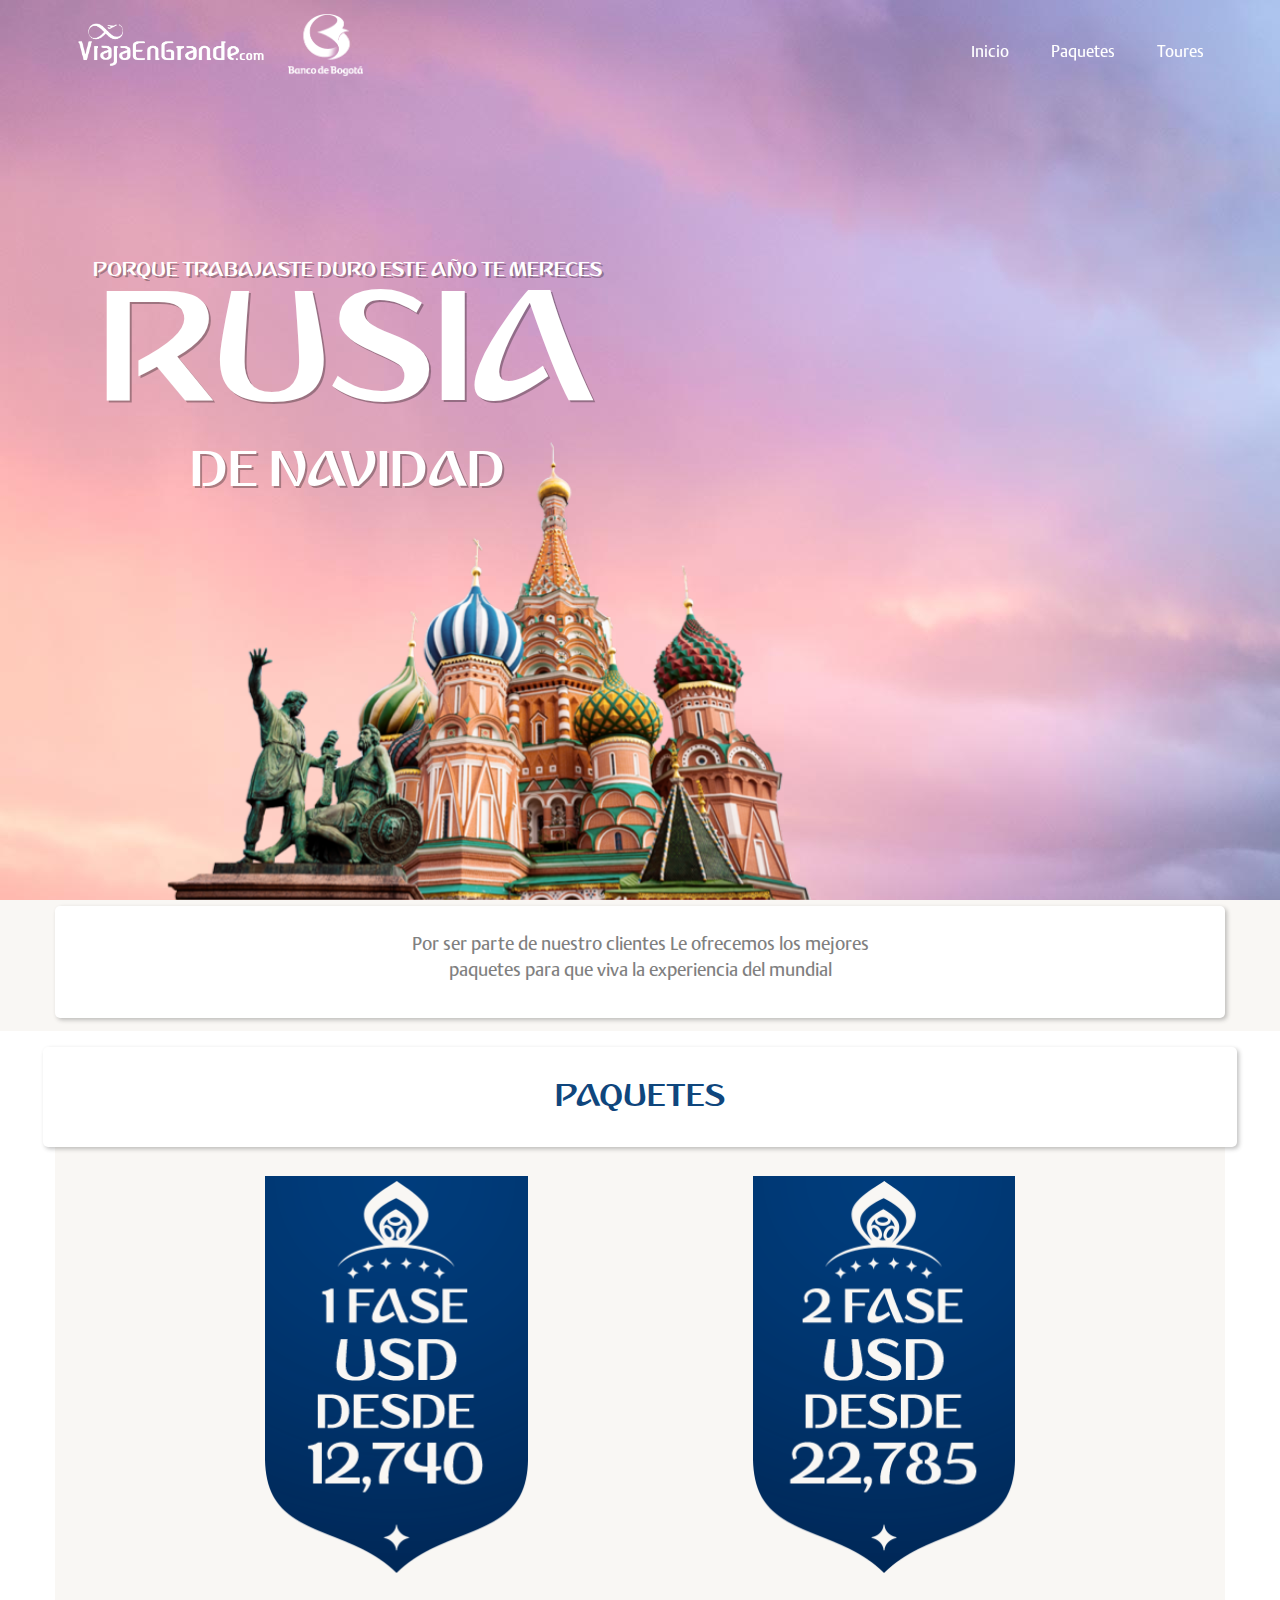
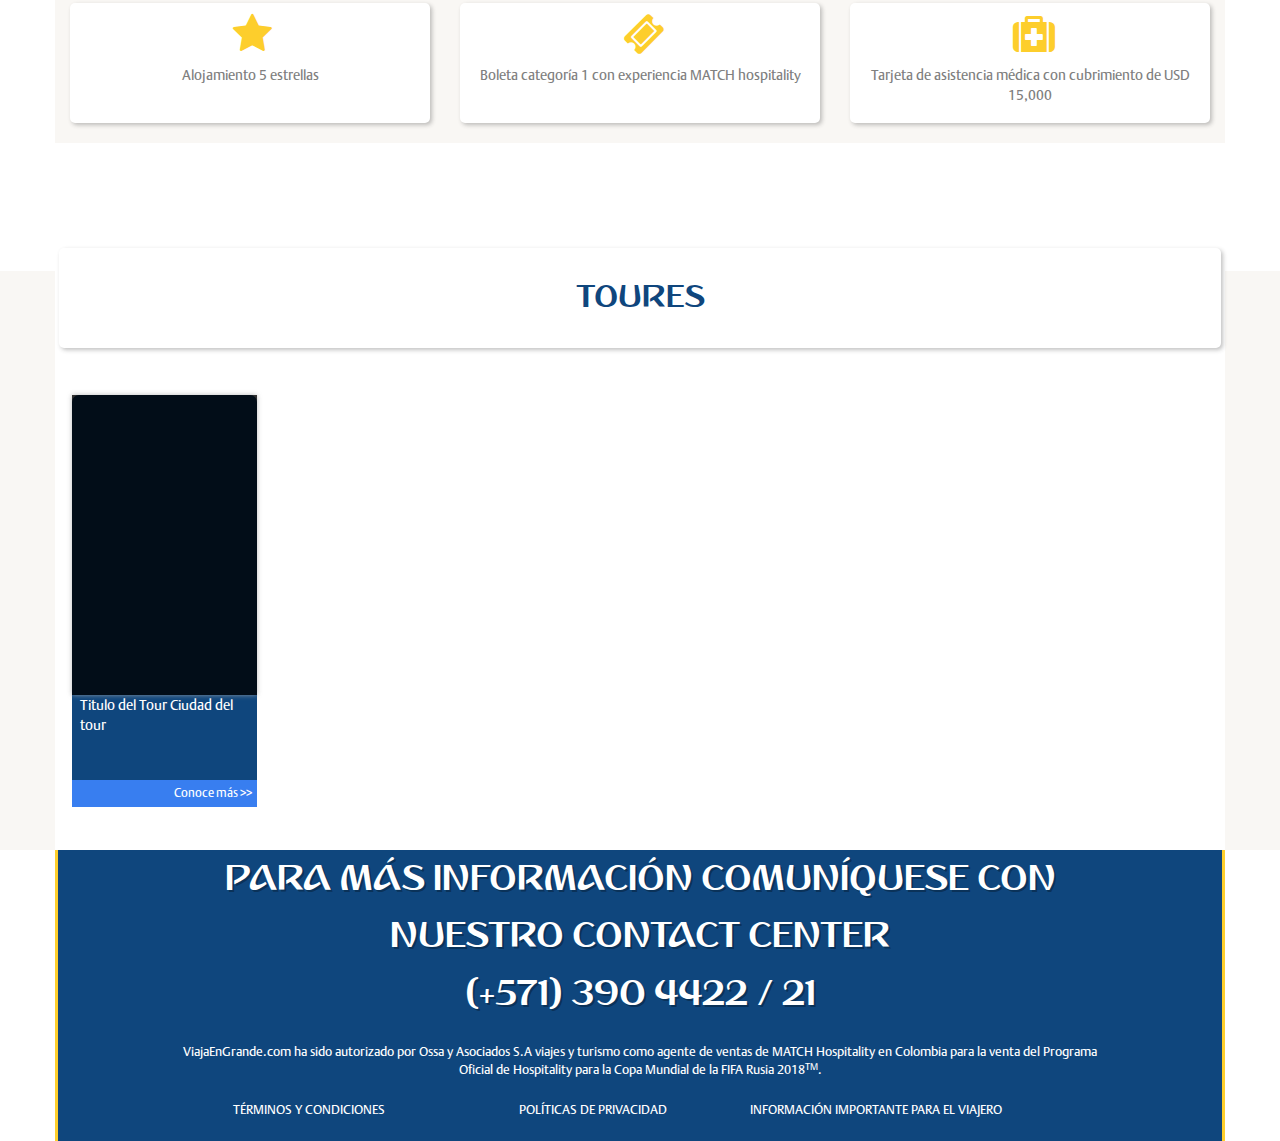
==== Rusia2018/index.html @ 1dbd367c "últimos cambios" ====
<!DOCTYPE html>
<html lang="en">
  <head>
    <meta charset="utf-8">
    <meta http-equiv="X-UA-Compatible" content="IE=edge">
    <meta name="viewport" content="width=device-width, initial-scale=1">
    <!-- The above 3 meta tags *must* come first in the head; any other head content must come *after* these tags -->
    <title>Vive rusia</title>

    <!-- Bootstrap -->
    <link href="css/bootstrap.min.css" rel="stylesheet">
    <link rel="stylesheet" href="css/global.css">
    <link rel="stylesheet" href="font-awesome/css/font-awesome.min.css">
    <!-- HTML5 shim and Respond.js for IE8 support of HTML5 elements and media queries -->
    <!-- WARNING: Respond.js doesn't work if you view the page via file:// -->
    <!--[if lt IE 9]>
      <script src="https://oss.maxcdn.com/html5shiv/3.7.3/html5shiv.min.js"></script>
      <script src="https://oss.maxcdn.com/respond/1.4.2/respond.min.js"></script>
    <![endif]-->
  </head>
  <body>
    <div id="seccionsuperior">
      <nav class="navbar navbar-inverse navbar-fixed-top" id="nav">
        <div class="container">
          <!-- Brand and toggle get grouped for better mobile display -->
          <div class="navbar-header">
            <button type="button" class="navbar-toggle collapsed" data-toggle="collapse" data-target="#bs-example-navbar-collapse-1" aria-expanded="false">
              <span class="sr-only">Toggle navigation</span>
              <span class="icon-bar"></span>
              <span class="icon-bar"></span>
              <span class="icon-bar"></span>
            </button>
            <ul class="nav navbar-nav navbar-left">
              <li><a href="#" id="logoheader"><img src="img/VEG.png" class="navbar-brand"></a></li>
              <li><a href="#" id="logoheader"><img src="img/bancodebogota.png" class="navbar-brand"></a></li>
            </ul>
          </div>

          <!-- Collect the nav links, forms, and other content for toggling -->
          <div class="collapse navbar-collapse" id="bs-example-navbar-collapse-1">
            <ul class="nav navbar-nav navbar-right" id="menu">
              <li><a href="#seccionsuperior">Inicio</a></li>
              <li><a href="#seccionpaquetes">Paquetes</a></li>
              <li><a href="#secciontoures">Toures</a></li>
            </ul>
          </div><!-- /.navbar-collapse -->
        </div><!-- /.container-fluid -->
      </nav>
      <div class="container" id="video">
          <div class="row">
            <div class="col-lg-6">
              <h1>porque trabajaste duro este año te mereces rusia<span> de navidad</span> </h1>
            </div>
            <div class="col-lg-6">
                <iframe src="https://player.vimeo.com/video/245027680" width="600px" height="300px" frameborder="0" webkitallowfullscreen mozallowfullscreen allowfullscreen></iframe>
            </div>
          </div>
          <div class="row">
            <div class="col-lg-7 col-lg-offset-1">
              <img src="img/catedral.png" id="sanbacilio" alt="">
            </div>
          </div>
      </div>
    </div>
    <div class="container-fluid" id="clientes">
      <div class="container">
        <div class="col-lg-6 col-lg-offset-3">
          <p>Por ser parte de nuestro clientes Le ofrecemos los mejores paquetes para que viva la experiencia del mundial</p>
        </div>
      </div>
    </div>
    <div id="seccionpaquetes">
      <div class="container" id="fondopaquetes">
        <div class="row">
          <div class="bb-box">
            <div class="col-lg-4 col-lg-offset-4" id="titulopaquetes">
              <h2>Paquetes</h2>
            </div>
          </div>
        </div>
        <div class="row" id="contenedor-paquetes">
          <div class="col-lg-3 col-lg-offset-2">
            <img src="img/banderin1fase.png" id="banderin">
          </div>
          <div class="col-lg-3 col-lg-offset-2">
            <img src="img/banderin2fase.png" id="banderin">
          </div>
        </div>
        <div class="row" id="cajaspaquetes">
          <div class="col-lg-4">
            <div id="cajas-paquetes">
              <i class="fa fa-star icono fa-3x position-absolute" aria-hidden="true"></i>
              <p>Alojamiento 5 estrellas</p>
            </div>
          </div>
          <div class="col-lg-4">
            <div id="cajas-paquetes">
              <i class="fa fa-ticket icono fa-3x position-absolute" aria-hidden="true"></i>
              <p>Boleta categoría 1 con experiencia MATCH hospitality</p>
            </div>
          </div>
          <div class="col-lg-4">
            <div id="cajas-paquetes">
              <i class="fa fa-medkit icono fa-3x position-absolute" aria-hidden="true"></i>
              <p>Tarjeta de asistencia médica con cubrimiento de USD 15,000</p>
            </div>
          </div>

        </div>
      </div>
    </div>
    <div id="secciontoures">
      <div class="container-fluid" id="fondotoures">
        <div class="container" id="fondotoures2">
          <div class="bb-box" id="titulotoures">
            <h2>Toures</h2>
          </div>
      <div id="carousel_packaques row" class="container">
                <div class="carousel_inner row">
                    <ul id="packages_index" style="left: 0px;">
                      <li style="width: 198.667px;">
                        <div class="packagebox" onclick="window.location=&#39;/microsite/package/detail/?id=794&#39;">
                        <aside class="imagepackage" style="background-image:url(http://lorempixel.com/120/240/city);"> </aside>
                        <div class="costs">
                        <div class="value"><span> Titulo del Tour </span> Ciudad del tour </div>
                        </div> <a class="packagedetail" href="https://www.viajandoo.com/microsite/package/detail/?id=794">Conoce más >></a> </div> </li>
                    </ul>
                <div class="arrows_packaques">
                  <a id="left_scroll"><i class="fa fa-arrow-left" aria-hidden="true" style="color: white; font-size: 16px; margin-top: 4px;"></i></a>
                  <a id="right_scroll"><i class="fa fa-arrow-right" aria-hidden="true" style="color: white; font-size: 16px; margin-top: 4px;"></i></a>
                </div>
            </div>
        </div>
      </div>
    </div>
    </div>
    <div id="footer">
      <div class="container">
        <div class="row contact">
          <div class="col-lg-10 col-lg-offset-1">
            <p>PARA MÁS INFORMACIÓN COMUNÍQUESE CON NUESTRO CONTACT CENTER
<br>(+571) 390 4422 / 21</p>
          </div>

        </div>
        <div class="row informacion">
          <div class="col-lg-10 col-lg-offset-1">
            <p>ViajaEnGrande.com ha sido autorizado por Ossa y Asociados S.A viajes y turismo como agente de ventas de MATCH Hospitality en Colombia para la venta del Programa Oficial de Hospitality para la Copa Mundial de la FIFA Rusia 2018<sup>TM</sup>.</p>
          </div>
        </div>
        <div class="row informacion">
          <div class="col-lg-offset-1 col-lg-3">
            <a href="#"><p>TÉRMINOS Y CONDICIONES</p></a>
          </div>
          <div class="col-lg-3">
            <a href="#"><p>POLÍTICAS DE PRIVACIDAD</p></a>
          </div>
          <div class="col-lg-3">
            <a href="#"><p>INFORMACIÓN IMPORTANTE PARA EL VIAJERO</p></a>
          </div>
        </div>
      </div>
    </div>
    <!-- jQuery (necessary for Bootstrap's JavaScript plugins) -->
    <script src="https://ajax.googleapis.com/ajax/libs/jquery/1.12.4/jquery.min.js"></script>
    <!-- Include all compiled plugins (below), or include individual files as needed -->
    <script src="js/bootstrap.min.js"></script>
    <script src="js/jquery-3.2.1.min.js" type="text/javascript"></script>
    <script src="js/navbar-shrink.js" type="text/javascript"></script>
  </body>
</html>
---- Rusia2018/css/global.css ----
/* FUENTES */
@font-face {
    font-family: 'dusha';
    src: url('../fonts/dusha.ttf');
}

@font-face {
    font-family: 'argo';
    src: url('../fonts/Argo.otf');
}

/*ESTILOS DE ELEMENTOS HTML */

html {
  font-size: 16px;
}

#video h1 {
  font-size: 11rem;
  font-family: 'dusha';
  color: white;
  text-transform: uppercase;
  text-shadow: 2px 2px rgba(0,0,0,0.3);
  line-height: 32%;
  text-align:center;
}

#video h1::first-line {
  font-size: 1.4rem;
  line-height: 450%;
}

#video h1 span {
  font-size: 3.5rem;
  line-height: 80%;
}

h2 {
	font-family: 'dusha';
	font-size: 35px;
	font-weight: normal;
	color: #0F467D;
	text-transform: uppercase;
}

body {
  background-image: url('../img/fondo.jpg');
  background-attachment: fixed;
}

p {
  font-family: argo;
  color: grey;
  text-align: center;
}

ul {
  list-style-type: none;
}

/*SECCIÓNSUPERIOR*/

#seccionsuperior {
  background-attachment: fixed;
  background-image: url('../img/fondosuperior.jpg');
  height: 900px;
}
.navbar-inverse {
  	background-color: rgba(0,0,0,0);
    border: none;
  }
.navbar-inverse .navbar-nav>li>a {
  	font-family: 'argo';
  	color: white;
  }
.navbar-brand {
    padding: 0;
    height: 62px;
  }
#logoheader {
  padding: 8px 12px;
}

#menu {
  margin-top: 21px;
}


#sanbacilio {
  width: 100%;
  margin-top: -63px;
}

#video {
   padding-top: 200px;
}

#nav ul li {
  margin: 6px 6px;
  font-size: 16px;
}

#clientes .container {
  padding: 2%;
  background-color: white;
  border-radius: 5px;
  box-shadow: 2px 2px 4px 0 rgba(50, 50, 50, .3);
  margin-top: 0.5%;
  margin-bottom: 1%;
}

#clientes{
  background-color: #F9F7F4;
  font-size: 1.3em;
}
/*shrink*/

#nav.shrink.navbar-inverse {
    background-color: #0F467D;
    transition: all ease .5s;
    border-bottom: 3px solid #FDCE2C;
}

/*SECCIÓNPAQUETES*/

#seccionpaquetes {
  height: 800px;
}

#fondopaquetes {
  background-color: #F9F7F4;
  height: auto;
  margin-top: 40px;
}

.bb-box {
  background-color: white;
  border-radius: 5px;
  box-shadow: 2px 2px 4px 0 rgba(50, 50, 50, .3);
  height: 100px;
  width: 102%;
  margin: -2% -1%;
  padding: 10px;
}

#titulopaquetes {
  text-align: center;
}

#contenedor-paquetes {
  margin-top: 50px;
  margin-bottom: 30px;
}

#banderin {
  width: 100%;
  filter: hue-rotate(-152deg) brightness(0.8);
}

#banderin:hover {
  width: 100%;
  filter: hue-rotate(65deg) brightness(4);
}

#cajaspaquetes {
}

#cajas-paquetes {
  background-color: white;
  box-shadow: 2px 2px 4px 0 rgba(50, 50, 50, .3);
  border-radius: 5px;
  margin-bottom: 20px;
  padding: 10px;
  height: 120px;
}

.icono {
  color: #FDCE2C;
  margin-left: 45%;
  margin-bottom: 10px;
}

/*SECCIONTOURES*/

#fondotoures {
  background-color: #F9F7F4;
}

#fondotoures2 {
  background-color: white;
}

#titulotoures {
  text-align: center;
}

/*CAROUSEL*/

#carousel_packaques{
  width: 800px;
}

carousel_packaques{
	position: relative;
	padding-top: 40px;
	background-color: white;
}
#carousel_packaques .arrows_packaques {
	right: 0;
	top: 0;
}
#carousel_packaques .arrows_packaques a {
	display: inline-block;
	background: #006F9D center center no-repeat;
	width: 30px;
	height: 30px;
	cursor: pointer;
}
#carousel_packaques .arrows_packaques a:hover{
	background-color: #FDCE2C;
}
#carousel_packaques .arrows_packaques #left_scroll {
	background-image:url(../images/arrow-package-left.png);
	border-radius: 5em 0 0 5em;
}
#carousel_packaques .arrows_packaques #right_scroll {
	background-image:url(../images/arrow-package-right.png);
	border-radius: 0 5em 5em 0;
}


.packagebox{
	vertical-align: top;
	width: 185px;
	background:#0F467D;
	display: inline-block;
	margin:2px;
	margin-bottom: 10px;
	margin-top: 10px;

	cursor: pointer;
	border-radius:0.5em;
	-webkit-transition: all 500ms ease-in-out;
	-moz-transition: all 500ms ease-in-out;
	-ms-transition: all 500ms ease-in-out;
	-o-transition: all 500ms ease-in-out;
	transition: all 500ms ease-in-out;
	text-align: center;
}

.packagebox:hover{
	-webkit-box-shadow: 0 0 5px 0 #006F9D;
	box-shadow: 0 0 5px 0 #006F9D;

}

#searchpackages .packagebox{
	margin-left: 5px;
	margin-right: 5px;
}
.packagebox .imagepackage{
	width: 100%;
	height: 300px;
	overflow: hidden;
	position: relative;
	background: url(../images/image-package.png) center center no-repeat #000000;
	-webkit-background-size: cover;
  	-moz-background-size: cover;
  	-o-background-size: cover;
  	background-size: cover;
	-webkit-box-shadow: 0 0 5px 0 #aaaaaa;
	box-shadow: 0 0 5px 0 #aaaaaa;
	opacity: 0.8;
	filter: grayscale(100%);
	-webkit-transition: all 500ms ease-in-out;
	-moz-transition: all 500ms ease-in-out;
	-ms-transition: all 500ms ease-in-out;
	-o-transition: all 500ms ease-in-out;
	transition: all 500ms ease-in-out;
}
.packagebox .imagepackage:hover{
	opacity: 1;
	filter: none;
}
.packagebox .imagepackage img{
	width: 100%;
}
.packagebox h2{
	font-family: 'Oswald', sans-serif;
	margin: 0;
	font-size: 16px;
	text-transform: uppercase;
	text-align: center;
	font-weight: normal;
	color: #006F9D;
	line-height: 18px;
	height: 65px;
	display: table-cell;
	width: 172px;
	vertical-align: middle;
}

.packagebox .packagedetail{
	display: block;
	background: #387ef0;
	padding: 5px;
	font-family: 'argo', sans-serif;
	font-size: 12px;
	color:#FFFFFF ;
	-webkit-transition: all 500ms ease-in-out;
	-moz-transition: all 500ms ease-in-out;
	-ms-transition: all 500ms ease-in-out;
	-o-transition: all 500ms ease-in-out;
	transition: all 500ms ease-in-out;
	text-align: right;
	padding-right: 5px;
}
.packagebox .packagedetail:hover{
	background: #FDCE2C;
}

#carousel_flights{
 position: relative;
}

#carousel_flights #left_scroll , #carousel_flights #right_scroll{
	position:absolute;
	background: #D6111A center center no-repeat;
	top:50%;
	margin-top:-40px;
	width: 40px;
	height: 80px;
	z-index: 4;
	opacity: 0.3;
	cursor: pointer;
	-webkit-transition: all 500ms ease-in-out;
	-moz-transition: all 500ms ease-in-out;
	-ms-transition: all 500ms ease-in-out;
	-o-transition: all 500ms ease-in-out;
	transition: all 500ms ease-in-out;
}
#carousel_flights #left_scroll:hover  , #carousel_flights #right_scroll:hover {
	opacity: 1;
	background-color: #006F9D;
}

#carousel_flights #left_scroll {
	background-image:url(../images/arrow-flights-left.png);
	border-radius: 0 5em 5em 0;
	left: 0;
	margin-left:-5px;
}
#carousel_flights #right_scroll {
	background-image:url(../images/arrow-flights-right.png);
	border-radius: 5em 0 0 5em;
	right: 0;
	margin-right: -5px;
}


.boxflights{
	width: 224px;
	height: 224px;
	position: relative;
	overflow: hidden;
	background:url(../images/image-flights.png) #cccccc  center center no-repeat;
	display: inline-block;
	margin: 5px;
	-webkit-box-shadow: 0 0 5px 0 #aaaaaa;
	box-shadow: 0 0 5px 0 #aaaaaa;
}
.boxflights .captionflights{
	position:absolute;
	width: 224px;
	left: 0;
	bottom: 0;
	background:rgba(255,255,255,0.8);
	text-align: center;
	display: table-cell;
	vertical-align: middle;
	padding-bottom: 5px;
	-webkit-transition: all 500ms ease-in-out;
	-moz-transition: all 500ms ease-in-out;
	-ms-transition: all 500ms ease-in-out;
	-o-transition: all 500ms ease-in-out;
	transition: all 500ms ease-in-out;
}
.boxflights .captionflights h3{
	font-family: 'Oswald', sans-serif;
	font-size: 15px;
	font-weight: normal;
	color: #006F9D;
	margin: 0px;
	display: table-cell;
	width: 214px;
	padding: 3px;
	padding-left: 5px;
	padding-right: 5px;
	vertical-align: middle;
	border-bottom: 1px #CCCCCC solid;
}

.boxflights .captionflights .before{
	font-family: 'Oxygen', sans-serif;
	font-size: 10px;
	text-align: left;
	padding-left: 5px;
	padding-right: 5px;
	color: #D6111A;
}

.boxflights .captionflights .before span{
 text-decoration: line-through;
 font-size: 14px;

}

.packagebox .costs .value{
	width: 172px;
	height: 85px;
	display: table-cell;
	vertical-align: top;
	text-align: left;
	padding-left: 8px;
	font-size: 14px;
  font-family: 'argo';
  color: white;
}

#packages_index {
  margin-top: 60px;
  padding: 0;
}

/*Footer*/

#footer .container {
  background-color: #0F467D;
  border-right: 3px solid #FDCE2C;
  border-left: 3px solid #FDCE2C;
}


.contact p {
  font-family: 'dusha';
  font-size: 2.5rem;
  text-transform: uppercase;
  color: white;
  text-shadow: 2px 2px rgba(0,0,0,0.3);
}

.informacion {
  margin: 1% auto;
}

.informacion p {
  color: white;
  font-size: 0.8rem;
}
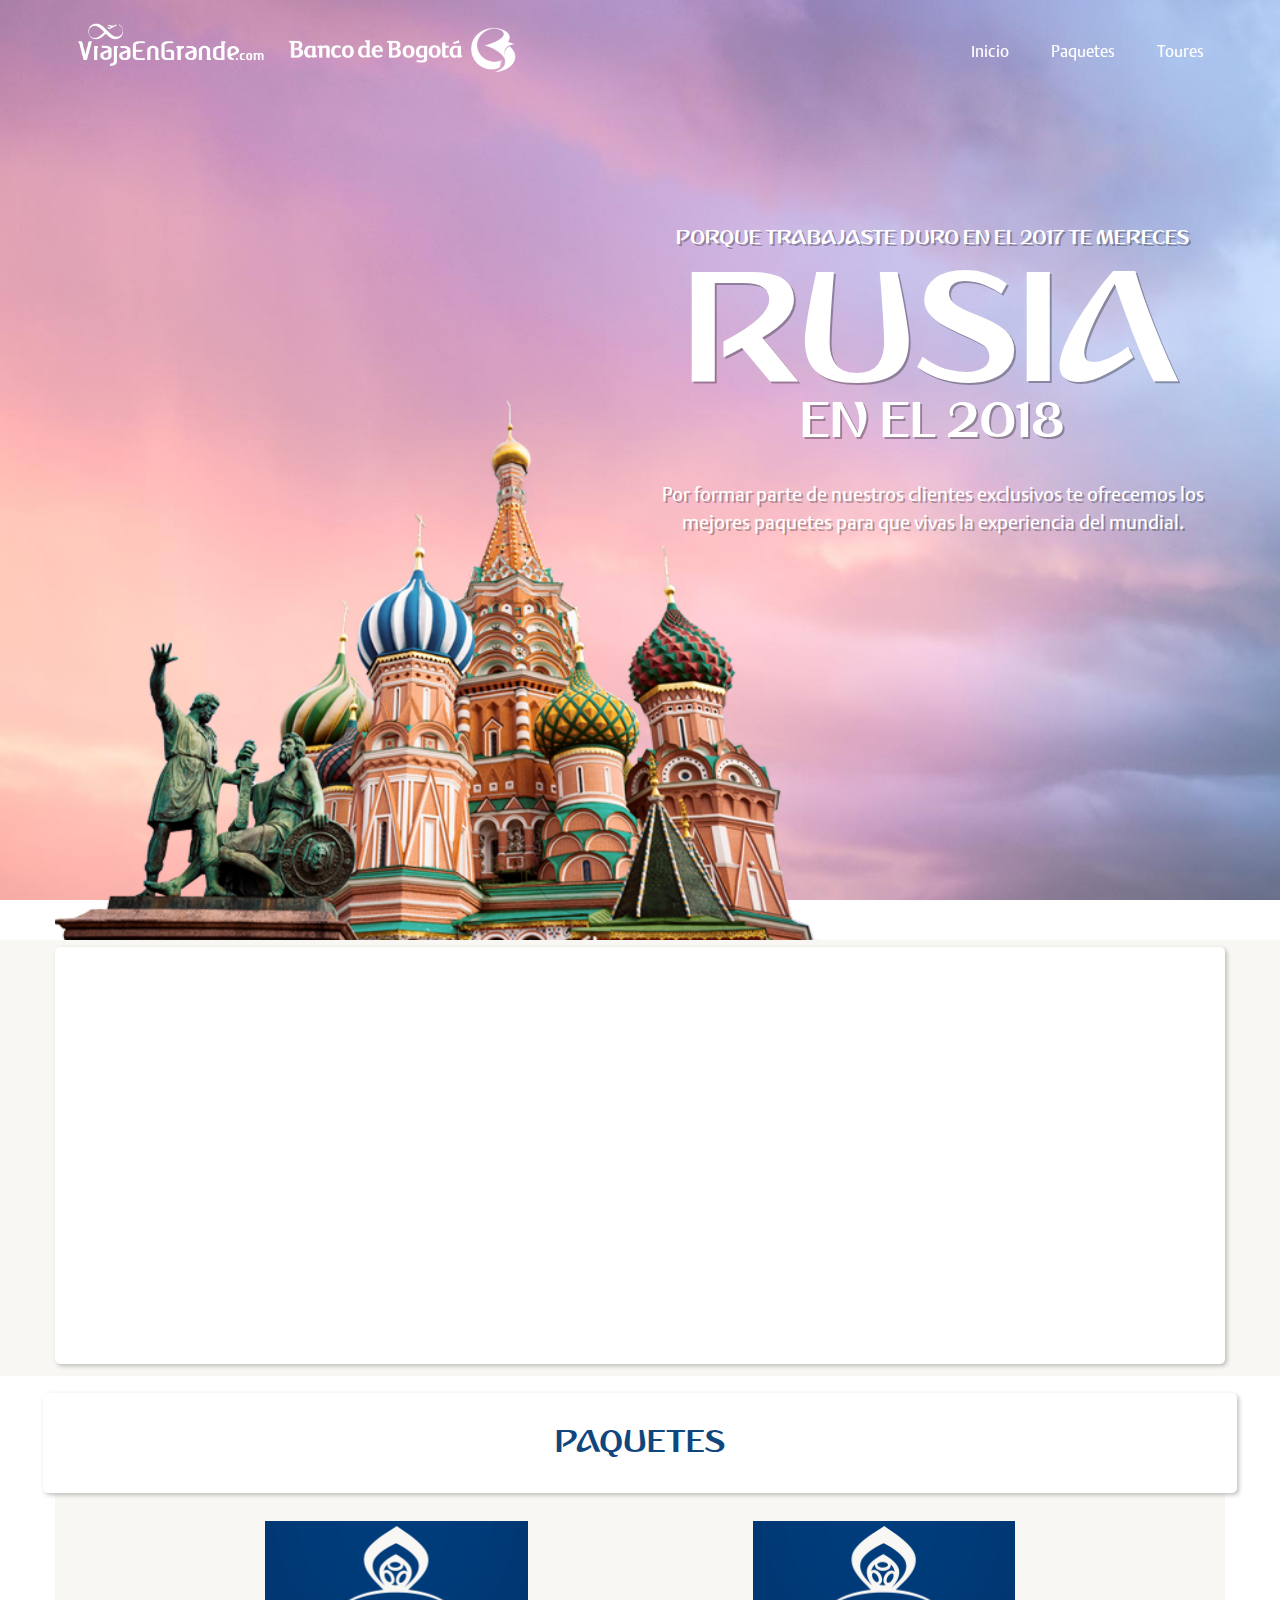
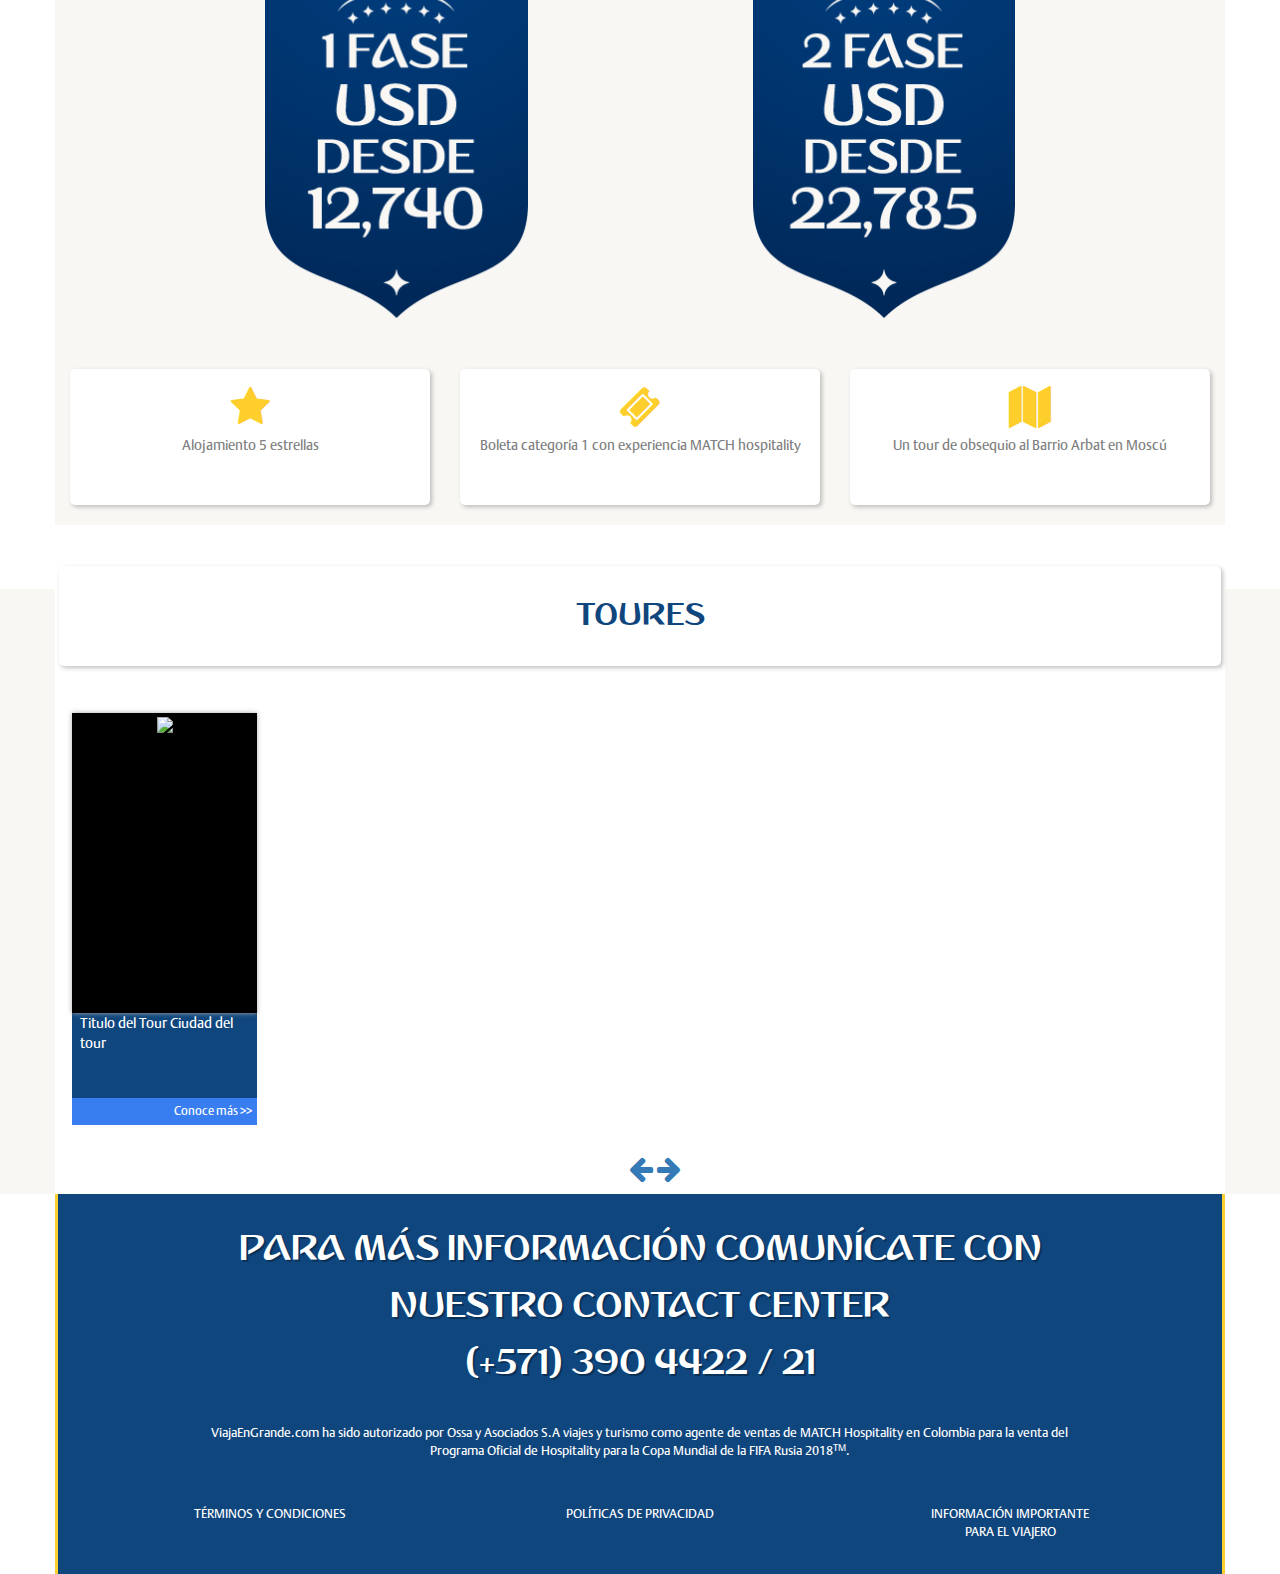
==== commit beaf3345: "Modificaciones incluyendo logos y responsive" ====
--- a/Rusia2018/index.html
+++ b/Rusia2018/index.html
@@ -32,7 +32,7 @@
             </button>
             <ul class="nav navbar-nav navbar-left">
               <li><a href="#" id="logoheader"><img src="img/VEG.png" class="navbar-brand"></a></li>
-              <li><a href="#" id="logoheader"><img src="img/bancodebogota.png" class="navbar-brand"></a></li>
+              <li><a href="#" id="logoheader"><img src="img/bancodebogota.png" class="navbar-brand bancodebogota"></a></li>
             </ul>
           </div>
 
@@ -46,26 +46,24 @@
           </div><!-- /.navbar-collapse -->
         </div><!-- /.container-fluid -->
       </nav>
-      <div class="container" id="video">
+      <div class="container" id="portada">
           <div class="row">
-            <div class="col-lg-6">
-              <h1>porque trabajaste duro este año te mereces rusia<span> de navidad</span> </h1>
-            </div>
-            <div class="col-lg-6">
-                <iframe src="https://player.vimeo.com/video/245027680" width="600px" height="300px" frameborder="0" webkitallowfullscreen mozallowfullscreen allowfullscreen></iframe>
-            </div>
+            <div class="col-lg-offset-6 col-sm-offset-1 col-lg-6 col-sm-10">
+              <h1>porque trabajaste duro en el 2017 te mereces <br />Rusia <br /><span> en el 2018</span> </h1>
+              <p>Por formar parte de nuestros clientes exclusivos te ofrecemos los mejores paquetes para que vivas la experiencia del mundial.</p>
           </div>
           <div class="row">
-            <div class="col-lg-7 col-lg-offset-1">
+            <div class="col-xs-8 col-xs-offset-2 col-lg-8 col-lg-offset-0 col-sm-8 col-sm-offset-2">
               <img src="img/catedral.png" id="sanbacilio" alt="">
             </div>
           </div>
       </div>
     </div>
+    </div>
     <div class="container-fluid" id="clientes">
       <div class="container">
-        <div class="col-lg-6 col-lg-offset-3">
-          <p>Por ser parte de nuestro clientes Le ofrecemos los mejores paquetes para que viva la experiencia del mundial</p>
+        <div class="col-lg-12">
+          <iframe allowFullScreen frameborder="0" height="564" mozallowfullscreen src="https://player.vimeo.com/video/245027680" webkitAllowFullScreen width="640"></iframe>
         </div>
       </div>
     </div>
@@ -79,30 +77,29 @@
           </div>
         </div>
         <div class="row" id="contenedor-paquetes">
-          <div class="col-lg-3 col-lg-offset-2">
+          <div class="col-xs-8 col-xs-offset-2 col-sm-8 col-sm-offset-2 col-md-4 col-md-offset-1 col-lg-3 col-lg-offset-2">
             <img src="img/banderin1fase.png" id="banderin">
           </div>
-          <div class="col-lg-3 col-lg-offset-2">
+          <div class="col-xs-8 col-xs-offset-2 col-sm-8 col-sm-offset-2 col-md-4 col-md-offset-2 col-lg-3 col-lg-offset-2">
             <img src="img/banderin2fase.png" id="banderin">
           </div>
         </div>
         <div class="row" id="cajaspaquetes">
-          <div class="col-lg-4">
+          <div class=" col-md-4 col-lg-4">
             <div id="cajas-paquetes">
-              <i class="fa fa-star icono fa-3x position-absolute" aria-hidden="true"></i>
-              <p>Alojamiento 5 estrellas</p>
+              <i class="fa fa-star icono fa-3x" aria-hidden="true"></i><p>Alojamiento 5 estrellas</p>
             </div>
           </div>
-          <div class="col-lg-4">
+          <div class="col-md-4 col-lg-4">
             <div id="cajas-paquetes">
-              <i class="fa fa-ticket icono fa-3x position-absolute" aria-hidden="true"></i>
+              <i class="fa fa-ticket icono fa-3x" aria-hidden="true"></i>
               <p>Boleta categoría 1 con experiencia MATCH hospitality</p>
             </div>
           </div>
-          <div class="col-lg-4">
+          <div class="col-md-4 col-lg-4">
             <div id="cajas-paquetes">
-              <i class="fa fa-medkit icono fa-3x position-absolute" aria-hidden="true"></i>
-              <p>Tarjeta de asistencia médica con cubrimiento de USD 15,000</p>
+              <i class="fa fa-map icono fa-3x" aria-hidden="true"></i>
+              <p>Un tour de obsequio al Barrio Arbat en Moscú</p>
             </div>
           </div>
 
@@ -120,14 +117,14 @@
                     <ul id="packages_index" style="left: 0px;">
                       <li style="width: 198.667px;">
                         <div class="packagebox" onclick="window.location=&#39;/microsite/package/detail/?id=794&#39;">
-                        <aside class="imagepackage" style="background-image:url(http://lorempixel.com/120/240/city);"> </aside>
+                        <aside class="imagepackage"> <img src="http://lorempixel.com/120/240/city"/> </aside>
                         <div class="costs">
                         <div class="value"><span> Titulo del Tour </span> Ciudad del tour </div>
                         </div> <a class="packagedetail" href="https://www.viajandoo.com/microsite/package/detail/?id=794">Conoce más >></a> </div> </li>
                     </ul>
                 <div class="arrows_packaques">
-                  <a id="left_scroll"><i class="fa fa-arrow-left" aria-hidden="true" style="color: white; font-size: 16px; margin-top: 4px;"></i></a>
-                  <a id="right_scroll"><i class="fa fa-arrow-right" aria-hidden="true" style="color: white; font-size: 16px; margin-top: 4px;"></i></a>
+                  <a id="left_scroll"><i class="fa fa-arrow-left fa-2x" aria-hidden="true"></i></a>
+                  <a id="right_scroll"><i class="fa fa-arrow-right fa-2x" aria-hidden="true"></i></a>
                 </div>
             </div>
         </div>
@@ -138,7 +135,7 @@
       <div class="container">
         <div class="row contact">
           <div class="col-lg-10 col-lg-offset-1">
-            <p>PARA MÁS INFORMACIÓN COMUNÍQUESE CON NUESTRO CONTACT CENTER
+            <p>PARA MÁS INFORMACIÓN COMUNÍCATE CON NUESTRO CONTACT CENTER
 <br>(+571) 390 4422 / 21</p>
           </div>
 
@@ -149,14 +146,14 @@
           </div>
         </div>
         <div class="row informacion">
-          <div class="col-lg-offset-1 col-lg-3">
+          <div class="col-md-4 col-lg-4">
             <a href="#"><p>TÉRMINOS Y CONDICIONES</p></a>
           </div>
-          <div class="col-lg-3">
+          <div class="col-md-4 col-lg-4">
             <a href="#"><p>POLÍTICAS DE PRIVACIDAD</p></a>
           </div>
-          <div class="col-lg-3">
-            <a href="#"><p>INFORMACIÓN IMPORTANTE PARA EL VIAJERO</p></a>
+          <div class="col-md-4 col-lg-4">
+            <a href="#"><p>INFORMACIÓN IMPORTANTE <br> PARA EL VIAJERO</p></a>
           </div>
         </div>
       </div>
@@ -169,3 +166,6 @@
     <script src="js/navbar-shrink.js" type="text/javascript"></script>
   </body>
 </html>
+
+
+<!--
--- a/Rusia2018/css/global.css
+++ b/Rusia2018/css/global.css
@@ -16,7 +16,7 @@
   font-size: 16px;
 }
 
-#video h1 {
+#portada h1 {
   font-size: 11rem;
   font-family: 'dusha';
   color: white;
@@ -26,14 +26,21 @@
   text-align:center;
 }
 
-#video h1::first-line {
+#portada h1::first-line {
   font-size: 1.4rem;
-  line-height: 450%;
-}
-
-#video h1 span {
+  line-height: 8rem;
+}
+
+#portada h1 span {
   font-size: 3.5rem;
   line-height: 80%;
+}
+
+#portada p {
+    color: white;
+    text-shadow: 2px 2px rgba(0,0,0,0.3);
+    font-size: 1.2rem;
+    padding-top: 5%
 }
 
 h2 {
@@ -47,6 +54,8 @@
 body {
   background-image: url('../img/fondo.jpg');
   background-attachment: fixed;
+  background-repeat: no-repeat;
+  background-size: cover;
 }
 
 p {
@@ -64,7 +73,8 @@
 #seccionsuperior {
   background-attachment: fixed;
   background-image: url('../img/fondosuperior.jpg');
-  height: 900px;
+  background-repeat: no-repeat;
+  background-size: cover;
 }
 .navbar-inverse {
   	background-color: rgba(0,0,0,0);
@@ -78,6 +88,10 @@
     padding: 0;
     height: 62px;
   }
+.bancodebogota {
+  height: 46px;
+  margin-top: 13px;
+}
 #logoheader {
   padding: 8px 12px;
 }
@@ -88,18 +102,34 @@
 
 
 #sanbacilio {
+  margin-top: -19%;
   width: 100%;
-  margin-top: -63px;
-}
-
-#video {
-   padding-top: 200px;
+}
+
+#portada {
+   padding-top: 12%;
 }
 
 #nav ul li {
   margin: 6px 6px;
   font-size: 16px;
 }
+
+/*shrink*/
+
+#nav.shrink.navbar-inverse {
+    background-color: #0F467D;
+    transition: all ease .5s;
+    border-bottom: 3px solid #FDCE2C;
+}
+
+iframe {
+  height: 360px;
+  margin-left: 20%;
+}
+
+/*SECCIÓNPAQUETES*/
+
 
 #clientes .container {
   padding: 2%;
@@ -114,18 +144,9 @@
   background-color: #F9F7F4;
   font-size: 1.3em;
 }
-/*shrink*/
-
-#nav.shrink.navbar-inverse {
-    background-color: #0F467D;
-    transition: all ease .5s;
-    border-bottom: 3px solid #FDCE2C;
-}
-
-/*SECCIÓNPAQUETES*/
 
 #seccionpaquetes {
-  height: 800px;
+  padding-bottom: 5%;
 }
 
 #fondopaquetes {
@@ -156,6 +177,7 @@
 #banderin {
   width: 100%;
   filter: hue-rotate(-152deg) brightness(0.8);
+  margin-bottom: 8%;
 }
 
 #banderin:hover {
@@ -172,13 +194,13 @@
   border-radius: 5px;
   margin-bottom: 20px;
   padding: 10px;
-  height: 120px;
+  text-align: center;
+  height: 136px;
 }
 
 .icono {
   color: #FDCE2C;
-  margin-left: 45%;
-  margin-bottom: 10px;
+  margin: 7px;
 }
 
 /*SECCIONTOURES*/
@@ -201,7 +223,12 @@
   width: 800px;
 }
 
-carousel_packaques{
+.arrows_packaques {
+  padding: 10px;
+  text-align: center;
+}
+
+.carousel_packaques{
 	position: relative;
 	padding-top: 40px;
 	background-color: white;
@@ -271,17 +298,21 @@
   	background-size: cover;
 	-webkit-box-shadow: 0 0 5px 0 #aaaaaa;
 	box-shadow: 0 0 5px 0 #aaaaaa;
-	opacity: 0.8;
-	filter: grayscale(100%);
-	-webkit-transition: all 500ms ease-in-out;
-	-moz-transition: all 500ms ease-in-out;
-	-ms-transition: all 500ms ease-in-out;
-	-o-transition: all 500ms ease-in-out;
-	transition: all 500ms ease-in-out;
-}
-.packagebox .imagepackage:hover{
-	opacity: 1;
-	filter: none;
+}
+
+.packagebox .imagepackage img {
+  -webkit-transition: all 0.5s;
+  -moz-transition: all 0.5s;
+  -ms-transition: all 0.5s;
+  -o-transition: all 0.5s;
+  transition: all 0.5s;
+}
+
+.packagebox .imagepackage:hover img{
+    transform: scale(1.2);
+    -moz-transform: scale(1.2);
+    -webkit-transform: scale(1.2);
+
 }
 .packagebox .imagepackage img{
 	width: 100%;
@@ -439,6 +470,7 @@
   background-color: #0F467D;
   border-right: 3px solid #FDCE2C;
   border-left: 3px solid #FDCE2C;
+  padding-top: 2%;
 }
 
 
@@ -452,9 +484,100 @@
 
 .informacion {
   margin: 1% auto;
+  padding: 1%;
 }
 
 .informacion p {
   color: white;
   font-size: 0.8rem;
-}
+  text-align: center;
+}
+
+@media only screen and (min-width: 320px) and (max-width: 740px) {
+  html {
+    font-size: 12px;
+  }
+
+  #portada {
+    padding-top: 40%;
+  }
+
+  #portada h1::first-line {
+    font-size: 1.2rem;
+    line-height: 4rem;
+  }
+
+  #portada h1 {
+    font-size: 7rem;
+    line-height: 4rem;
+  }
+
+  iframe {
+    width: 290px;
+    margin-left: 7%;
+    height: auto;
+  }
+
+  .informacion p {
+    font-size: 1.3rem;
+  }
+  .navbar-brand {
+      padding: 0;
+      height: 60px;
+    }
+  .bancodebogota {
+    height: 50px;
+    margin-top: -8px;
+  }
+  #sanbacilio {
+    margin-top: 10%;
+  }
+
+
+@media only screen and (min-width: 741px) and (max-width:991px) {
+  #sanbacilio {
+    margin-top: 0;
+  }
+
+  iframe {
+    margin-left: 4%;
+  }
+  .navbar-brand {
+      padding: 0;
+      height: 55px;
+    }
+  .bancodebogota {
+    height: 40px;
+    margin-top: 10px;
+  }
+}
+
+@media only screen and (min-width: 992px) and (max-width: 1200px) {
+  html {
+    font-size: 16px;
+  }
+
+  #portada h1::first-line {
+    font-size: 1.3rem;
+    line-height: 5rem;
+  }
+
+  #portada h1 {
+    font-size: 6rem;
+    line-height: 3.5rem;
+  }
+
+  #portada h1 span {
+    font-size: 2.5rem;
+    line-height: 3rem;
+  }
+
+  iframe {
+    width: 500px;
+    margin-left: 17%;
+  }
+
+  #sanbacilio {
+    margin-top: 0;
+  }
+}
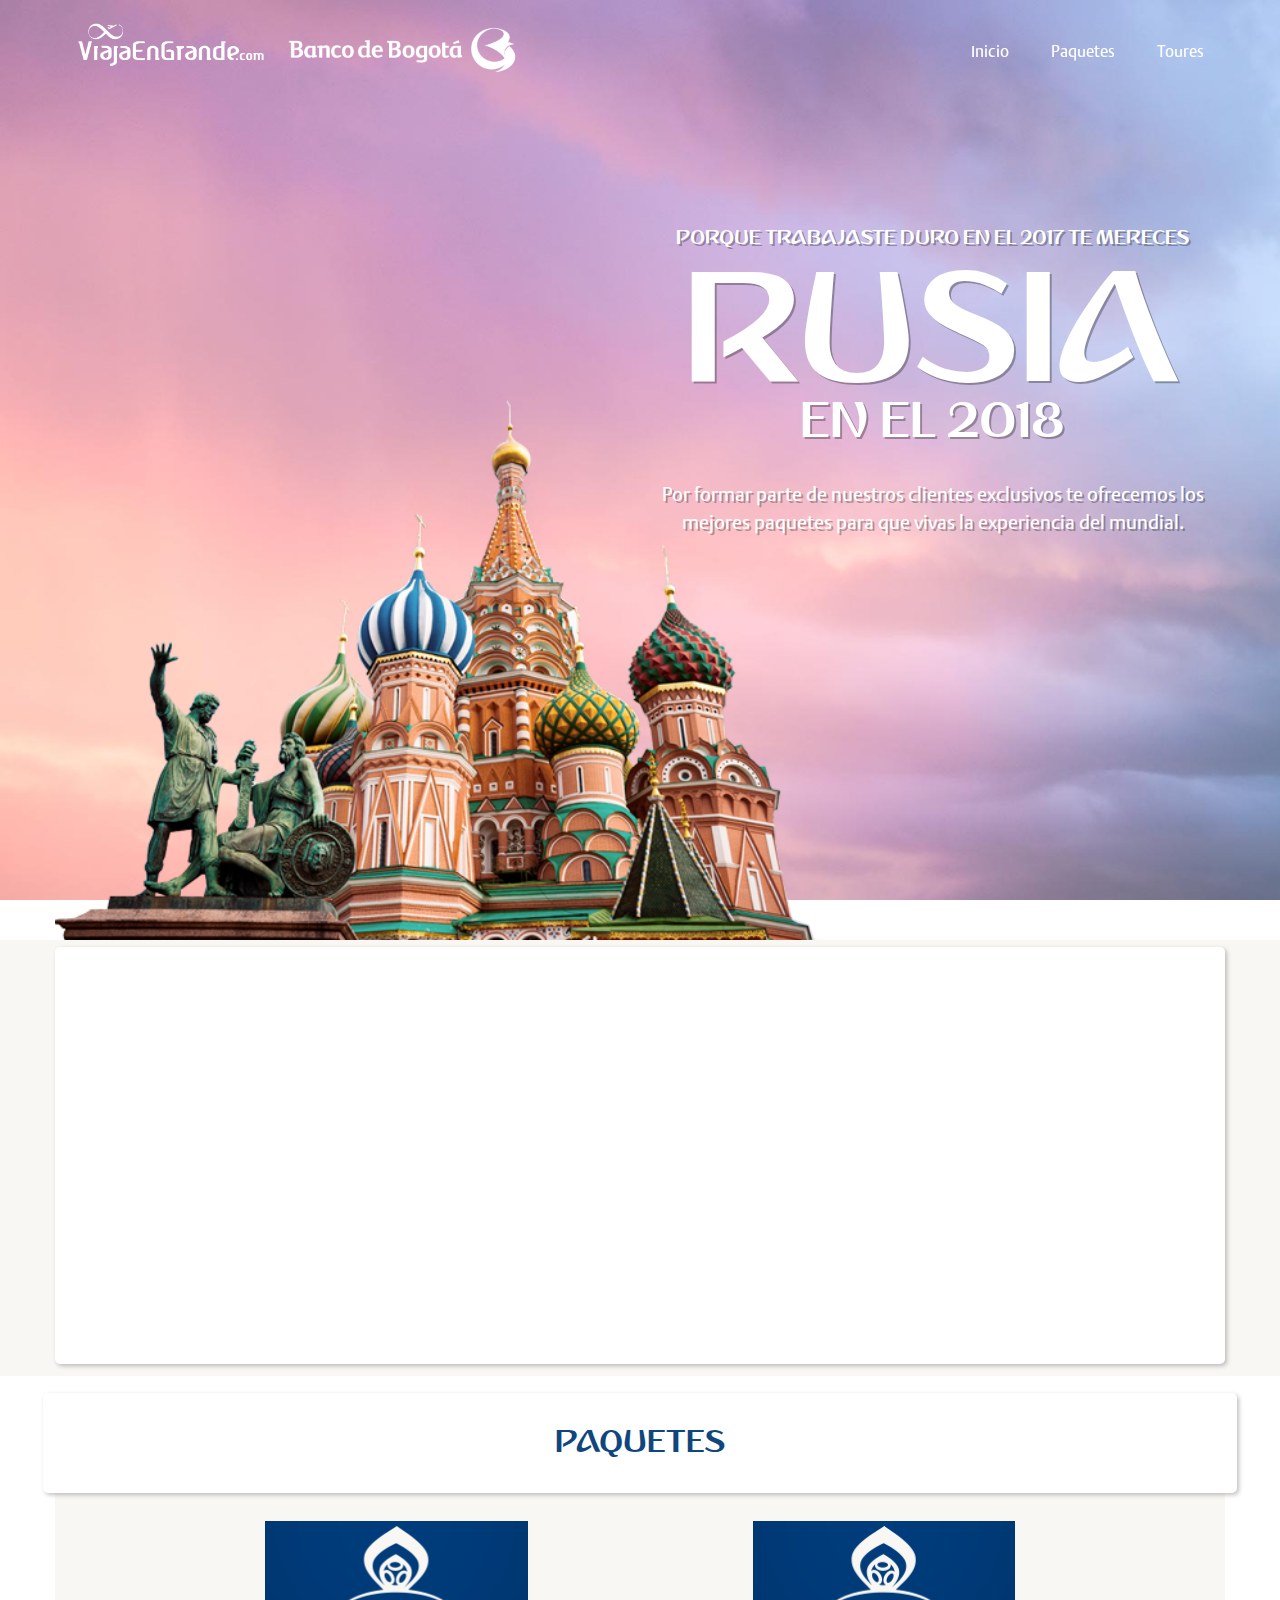
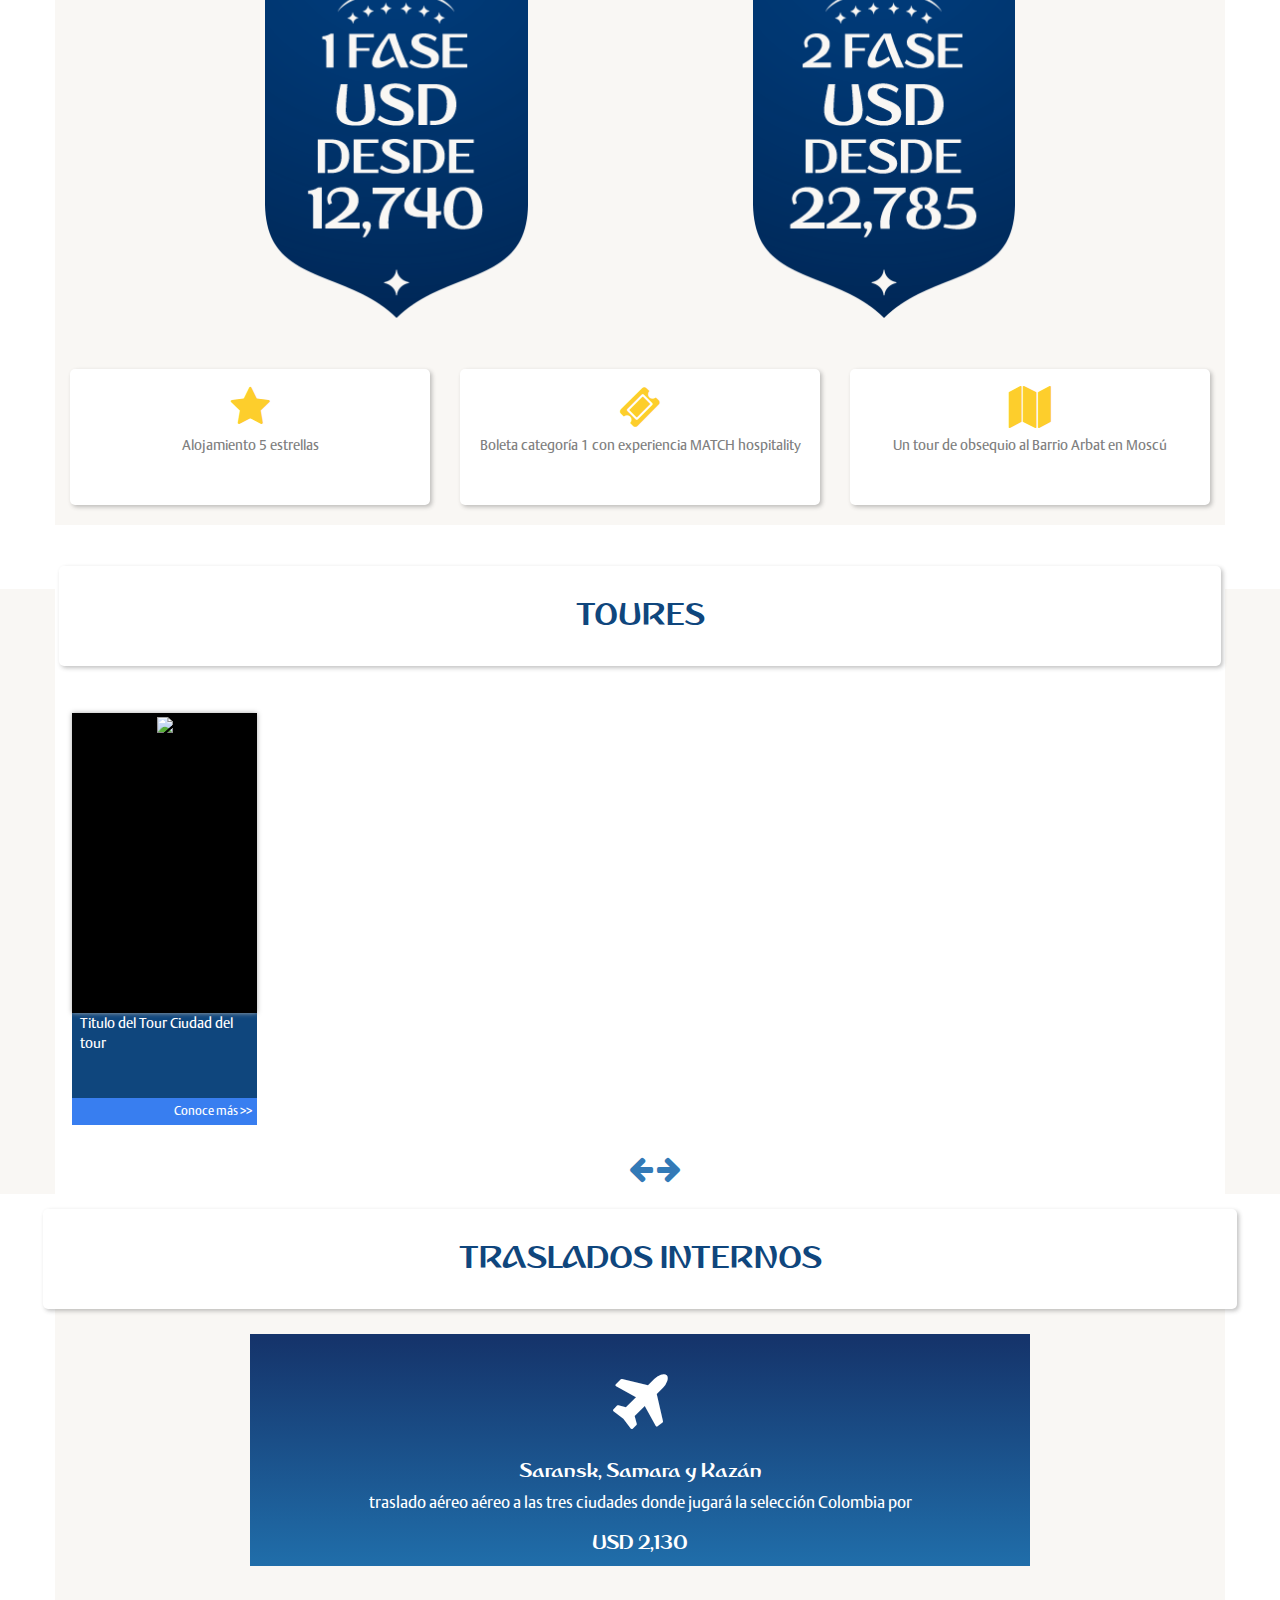
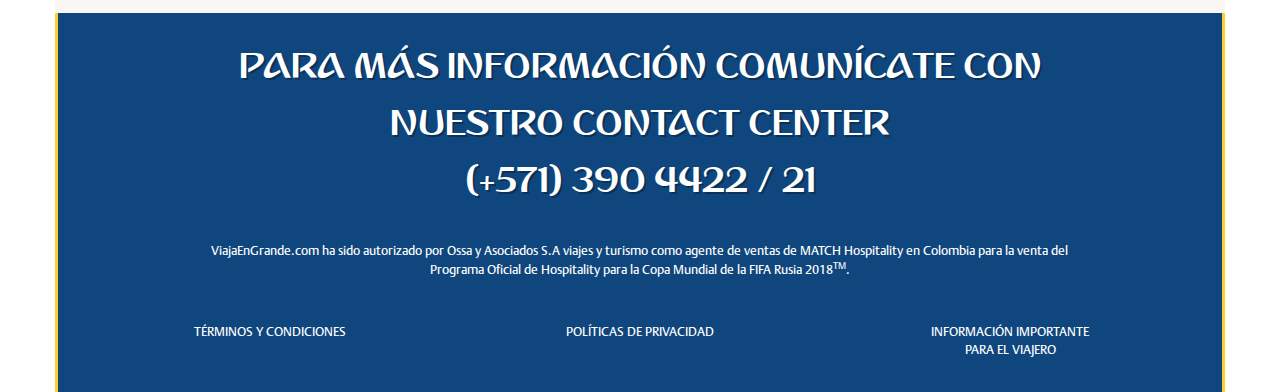
==== commit 7471d3a5: "últimos cambios del banco bogotá, nueva sección" ====
--- a/Rusia2018/index.html
+++ b/Rusia2018/index.html
@@ -131,6 +131,26 @@
       </div>
     </div>
     </div>
+    <div id="traslados" class="container-fluid">
+      <div class="container" id="traslados-container">
+        <div class="row">
+          <div class="bb-box">
+            <div class="col-lg-6 col-lg-offset-3" id="titulopaquetes">
+              <h2>Traslados Internos</h2>
+            </div>
+          </div>
+        </div>
+        <div class="row">
+        <div class="traslados col-lg-8 col-lg-offset-2">
+          <i class="fa fa-plane fa-5x" aria-hidden="true"></i>
+          <h3>Saransk, Samara y Kazán</h3>
+          <h5>traslado aéreo aéreo a las tres ciudades donde jugará la selección Colombia por</h5>
+          <h3>USD 2,130</h3>
+        </div>
+      </div>
+
+      </div>
+    </div>
     <div id="footer">
       <div class="container">
         <div class="row contact">
--- a/Rusia2018/css/global.css
+++ b/Rusia2018/css/global.css
@@ -113,6 +113,7 @@
 #nav ul li {
   margin: 6px 6px;
   font-size: 16px;
+  margin-bottom: 20px;
 }
 
 /*shrink*/
@@ -464,6 +465,79 @@
   padding: 0;
 }
 
+/*traslados*/
+
+#traslados-container {
+  background-color: #F9F7F4;
+  margin-top:3%;
+}
+
+.traslados {
+  padding-top: 3%;
+  margin-top: 4%;
+  margin-bottom: 4%;
+  text-align: center;
+    transition: all ease .5s;
+}
+
+.traslados i {
+  text-align: center;
+  color: white;
+  transition: all ease .5s;
+}
+
+.traslados i:hover {
+  transform: scale(1.2);
+}
+
+.traslados:hover {
+  /* Permalink - use to edit and share this gradient: http://colorzilla.com/gradient-editor/#e5c319+0,ffe877+100 */
+background: #e5c319; /* Old browsers */
+background: -moz-linear-gradient(top, #e5c319 0%, #ffe877 100%); /* FF3.6-15 */
+background: -webkit-linear-gradient(top, #e5c319 0%,#ffe877 100%); /* Chrome10-25,Safari5.1-6 */
+background: linear-gradient(to bottom, #e5c319 0%,#ffe877 100%); /* W3C, IE10+, FF16+, Chrome26+, Opera12+, Safari7+ */
+filter: progid:DXImageTransform.Microsoft.gradient( startColorstr='#e5c319', endColorstr='#ffe877',GradientType=0 ); /* IE6-9 */
+  transform: scale(1.1);
+}
+
+
+.traslados:nth-child(1) {
+  /* Permalink - use to edit and share this gradient: http://colorzilla.com/gradient-editor/#15346b+2,206eaa+100 */
+background: #15346b; /* Old browsers */
+background: -moz-linear-gradient(top, #15346b 2%, #206eaa 100%); /* FF3.6-15 */
+background: -webkit-linear-gradient(top, #15346b 2%,#206eaa 100%); /* Chrome10-25,Safari5.1-6 */
+background: linear-gradient(to bottom, #15346b 2%,#206eaa 100%); /* W3C, IE10+, FF16+, Chrome26+, Opera12+, Safari7+ */
+filter: progid:DXImageTransform.Microsoft.gradient( startColorstr='#15346b', endColorstr='#206eaa',GradientType=0 ); /* IE6-9 */
+}
+.traslados:nth-child(2) {
+  /* Permalink - use to edit and share this gradient: http://colorzilla.com/gradient-editor/#15346b+2,206eaa+100 */
+  background: #15346b; /* Old browsers */
+  background: -moz-linear-gradient(top, #15346b 2%, #206eaa 100%); /* FF3.6-15 */
+  background: -webkit-linear-gradient(top, #15346b 2%,#206eaa 100%); /* Chrome10-25,Safari5.1-6 */
+  background: linear-gradient(to bottom, #15346b 2%,#206eaa 100%); /* W3C, IE10+, FF16+, Chrome26+, Opera12+, Safari7+ */
+  filter: progid:DXImageTransform.Microsoft.gradient( startColorstr='#15346b', endColorstr='#206eaa',GradientType=0 ); /* IE6-9 */
+}
+.traslados:nth-child(3) {
+  /* Permalink - use to edit and share this gradient: http://colorzilla.com/gradient-editor/#15346b+2,206eaa+100 */
+  background: #15346b; /* Old browsers */
+  background: -moz-linear-gradient(top, #15346b 2%, #206eaa 100%); /* FF3.6-15 */
+  background: -webkit-linear-gradient(top, #15346b 2%,#206eaa 100%); /* Chrome10-25,Safari5.1-6 */
+  background: linear-gradient(to bottom, #15346b 2%,#206eaa 100%); /* W3C, IE10+, FF16+, Chrome26+, Opera12+, Safari7+ */
+  filter: progid:DXImageTransform.Microsoft.gradient( startColorstr='#15346b', endColorstr='#206eaa',GradientType=0 ); /* IE6-9 */
+}
+
+.traslados h3 {
+  color: white;
+  font-family: dusha;
+  font-size: 1.4rem;
+}
+
+.traslados h5 {
+  color: white;
+  font-family: argo;
+  font-size: 1rem;
+}
+
 /*Footer*/
 
 #footer .container {
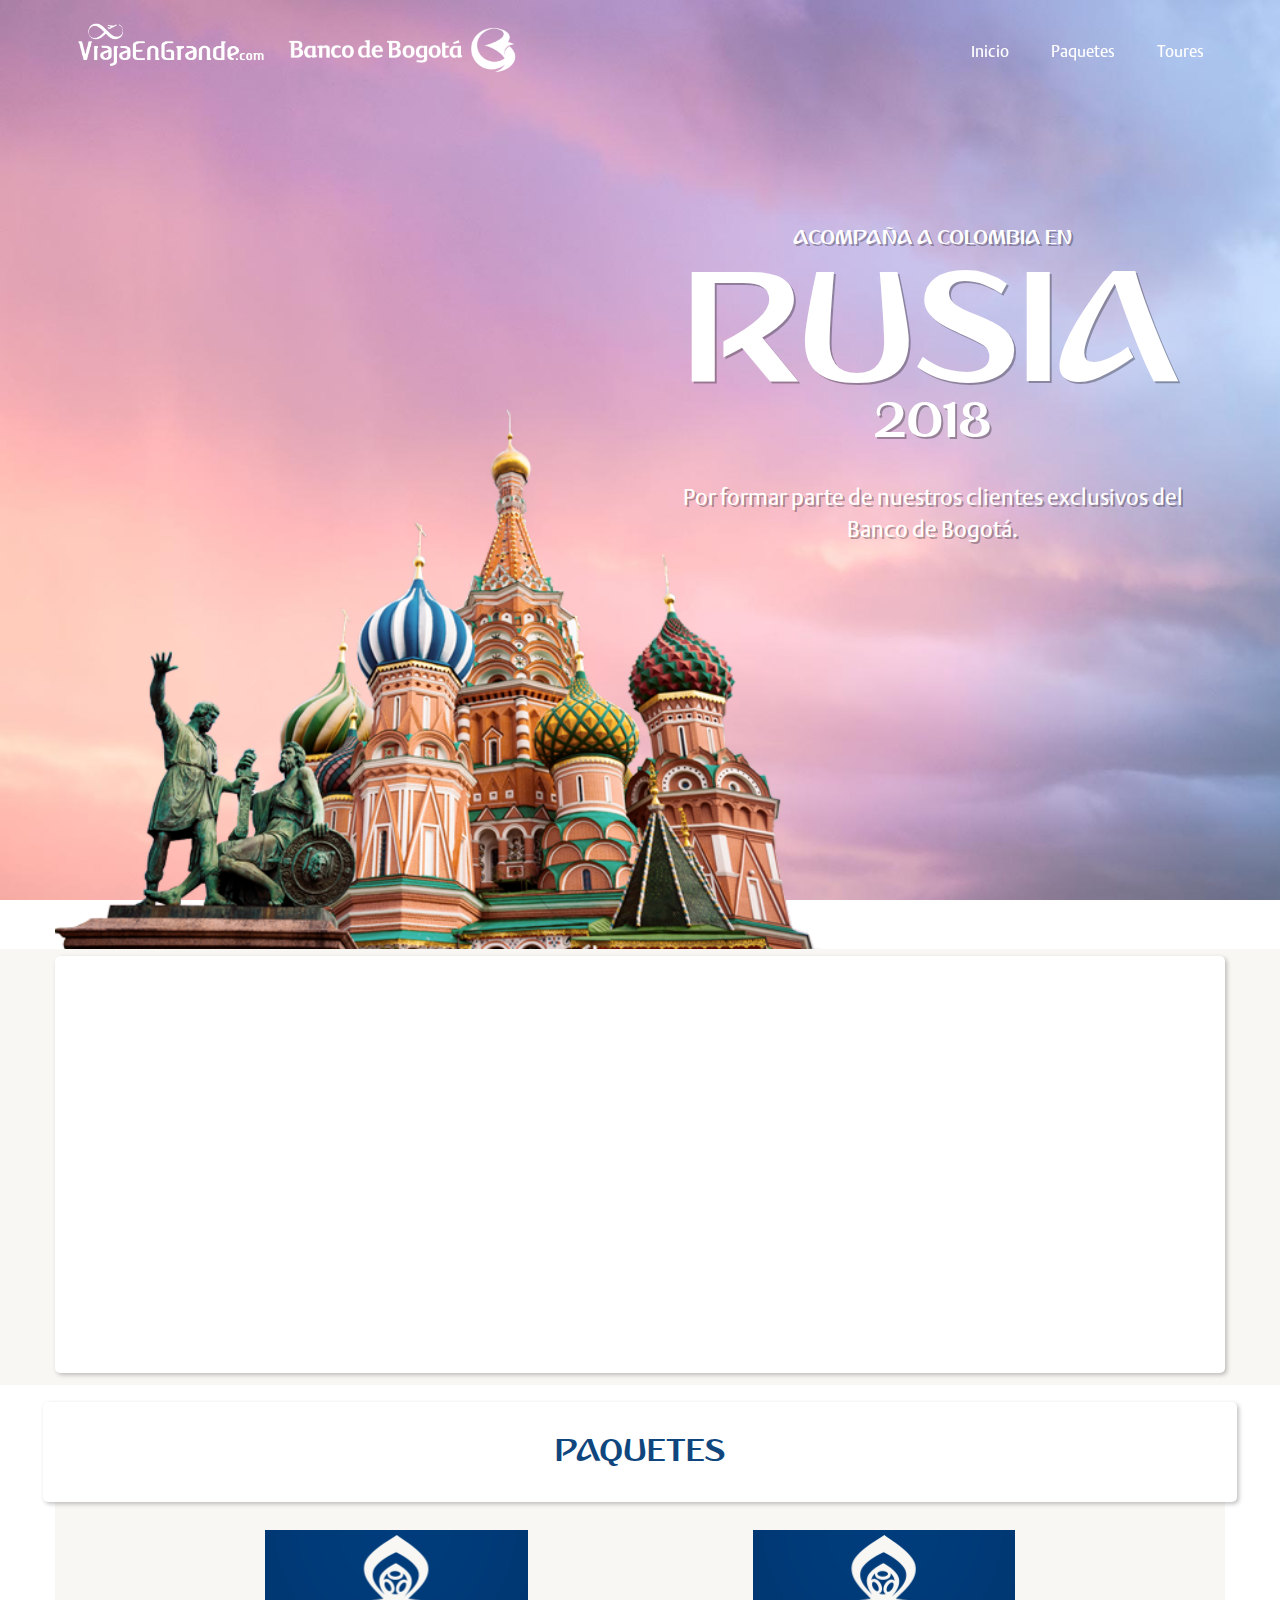
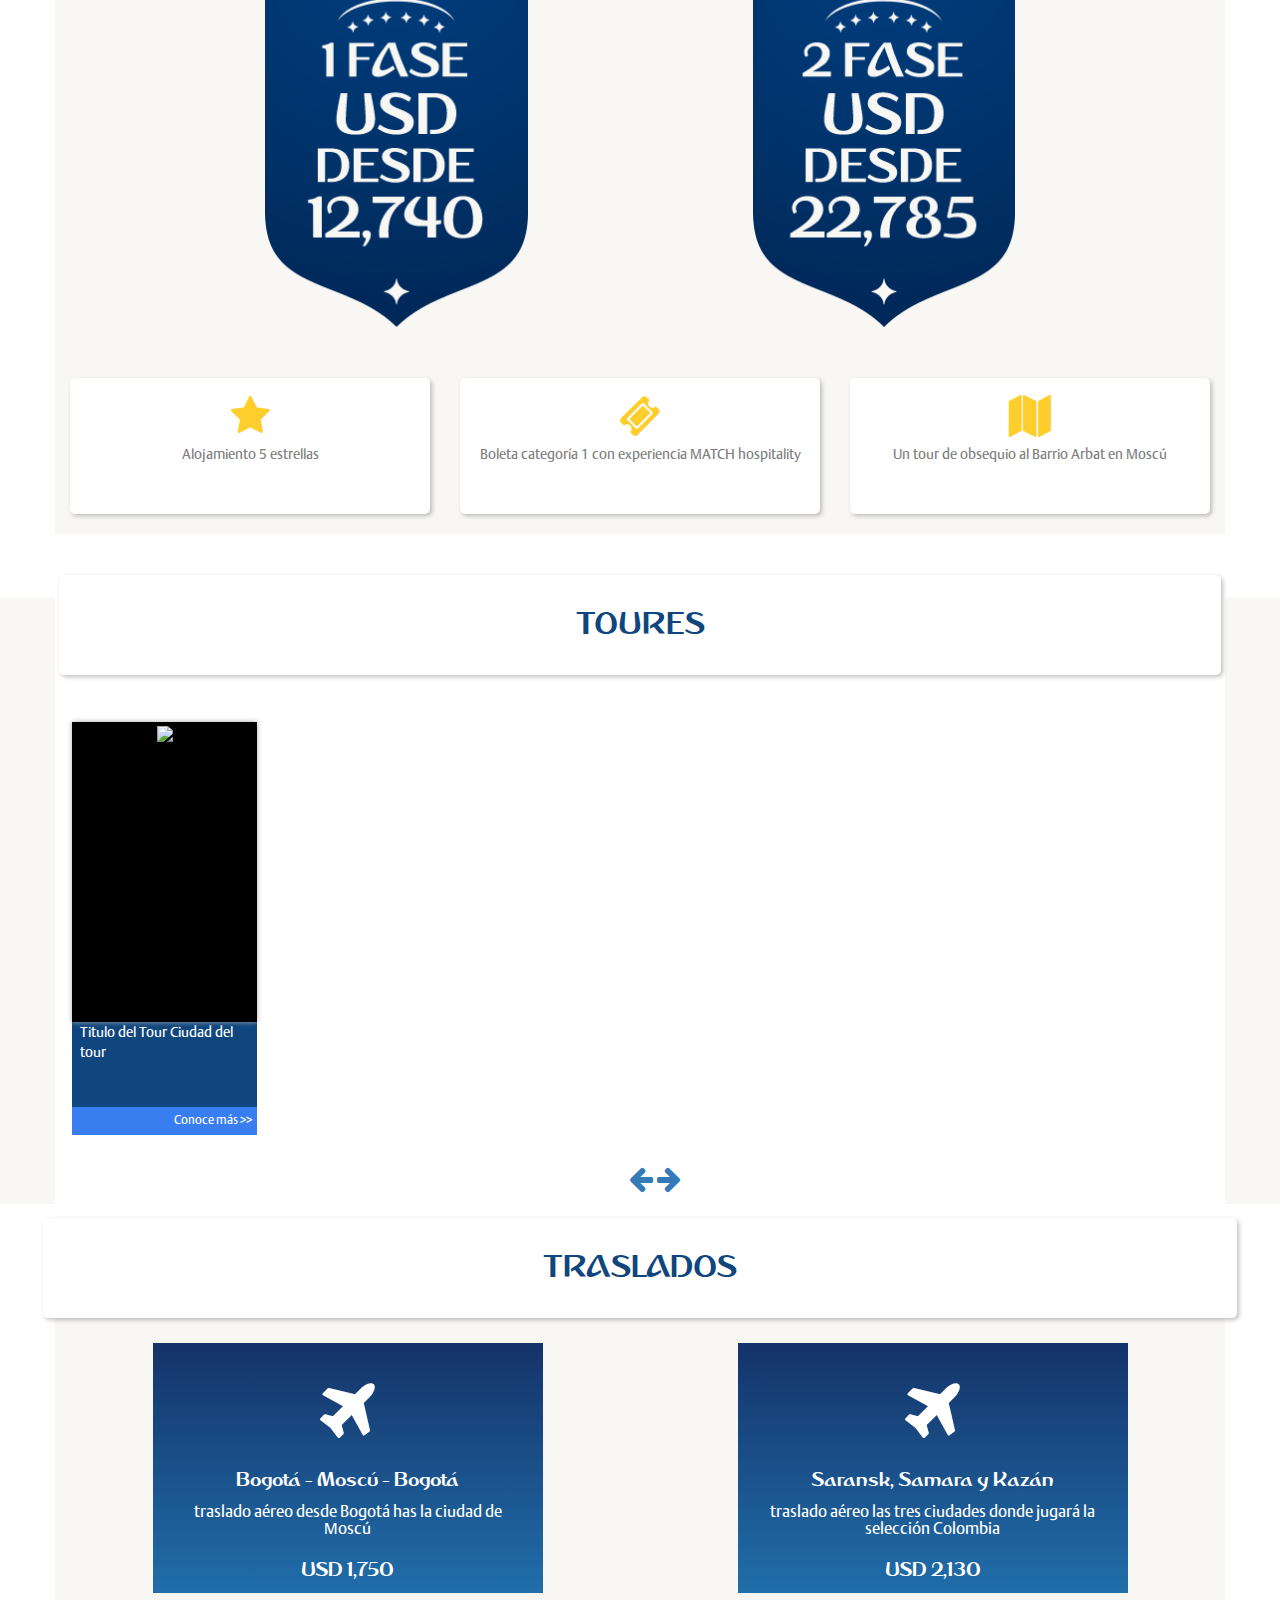
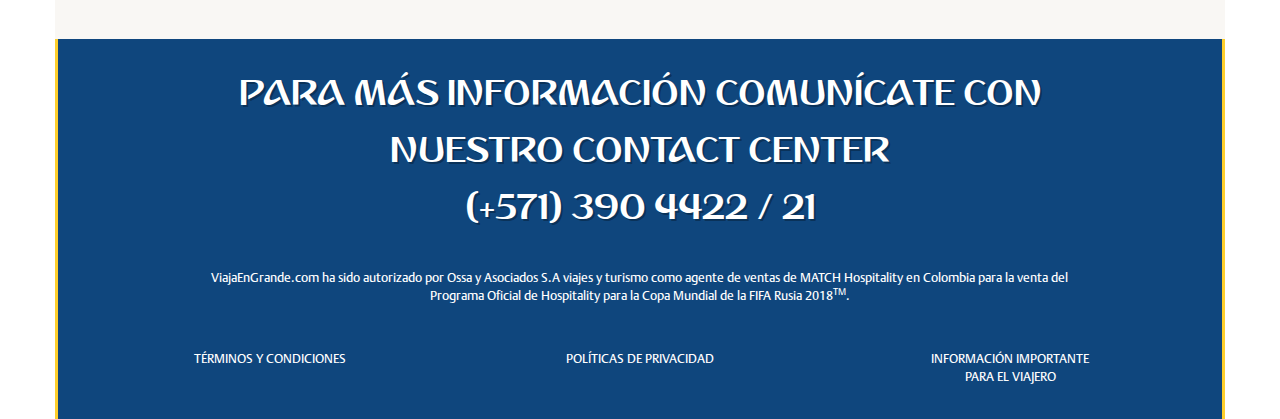
==== commit 12e4e57d: "Cambio del copy y sección de traslados" ====
--- a/Rusia2018/index.html
+++ b/Rusia2018/index.html
@@ -49,8 +49,8 @@
       <div class="container" id="portada">
           <div class="row">
             <div class="col-lg-offset-6 col-sm-offset-1 col-lg-6 col-sm-10">
-              <h1>porque trabajaste duro en el 2017 te mereces <br />Rusia <br /><span> en el 2018</span> </h1>
-              <p>Por formar parte de nuestros clientes exclusivos te ofrecemos los mejores paquetes para que vivas la experiencia del mundial.</p>
+              <h1>Acompaña a Colombia en <br />Rusia <br /><span>2018</span> </h1>
+              <p>Por formar parte de nuestros clientes exclusivos del Banco de Bogotá.</p>
           </div>
           <div class="row">
             <div class="col-xs-8 col-xs-offset-2 col-lg-8 col-lg-offset-0 col-sm-8 col-sm-offset-2">
@@ -136,15 +136,21 @@
         <div class="row">
           <div class="bb-box">
             <div class="col-lg-6 col-lg-offset-3" id="titulopaquetes">
-              <h2>Traslados Internos</h2>
+              <h2>Traslados</h2>
             </div>
           </div>
         </div>
         <div class="row">
-        <div class="traslados col-lg-8 col-lg-offset-2">
+        <div class="traslados col-lg-4 col-lg-offset-1">
+          <i class="fa fa-plane fa-5x" aria-hidden="true"></i>
+          <h3>Bogotá - Moscú - Bogotá</h3>
+          <h5>traslado aéreo desde Bogotá has la ciudad de <br /> Moscú</h5>
+          <h3>USD 1,750</h3>
+        </div>
+        <div class="traslados col-lg-4 col-lg-offset-2">
           <i class="fa fa-plane fa-5x" aria-hidden="true"></i>
           <h3>Saransk, Samara y Kazán</h3>
-          <h5>traslado aéreo aéreo a las tres ciudades donde jugará la selección Colombia por</h5>
+          <h5>traslado aéreo las tres ciudades donde jugará la selección Colombia</h5>
           <h3>USD 2,130</h3>
         </div>
       </div>
--- a/Rusia2018/css/global.css
+++ b/Rusia2018/css/global.css
@@ -39,7 +39,7 @@
 #portada p {
     color: white;
     text-shadow: 2px 2px rgba(0,0,0,0.3);
-    font-size: 1.2rem;
+    font-size: 1.4rem;
     padding-top: 5%
 }
 
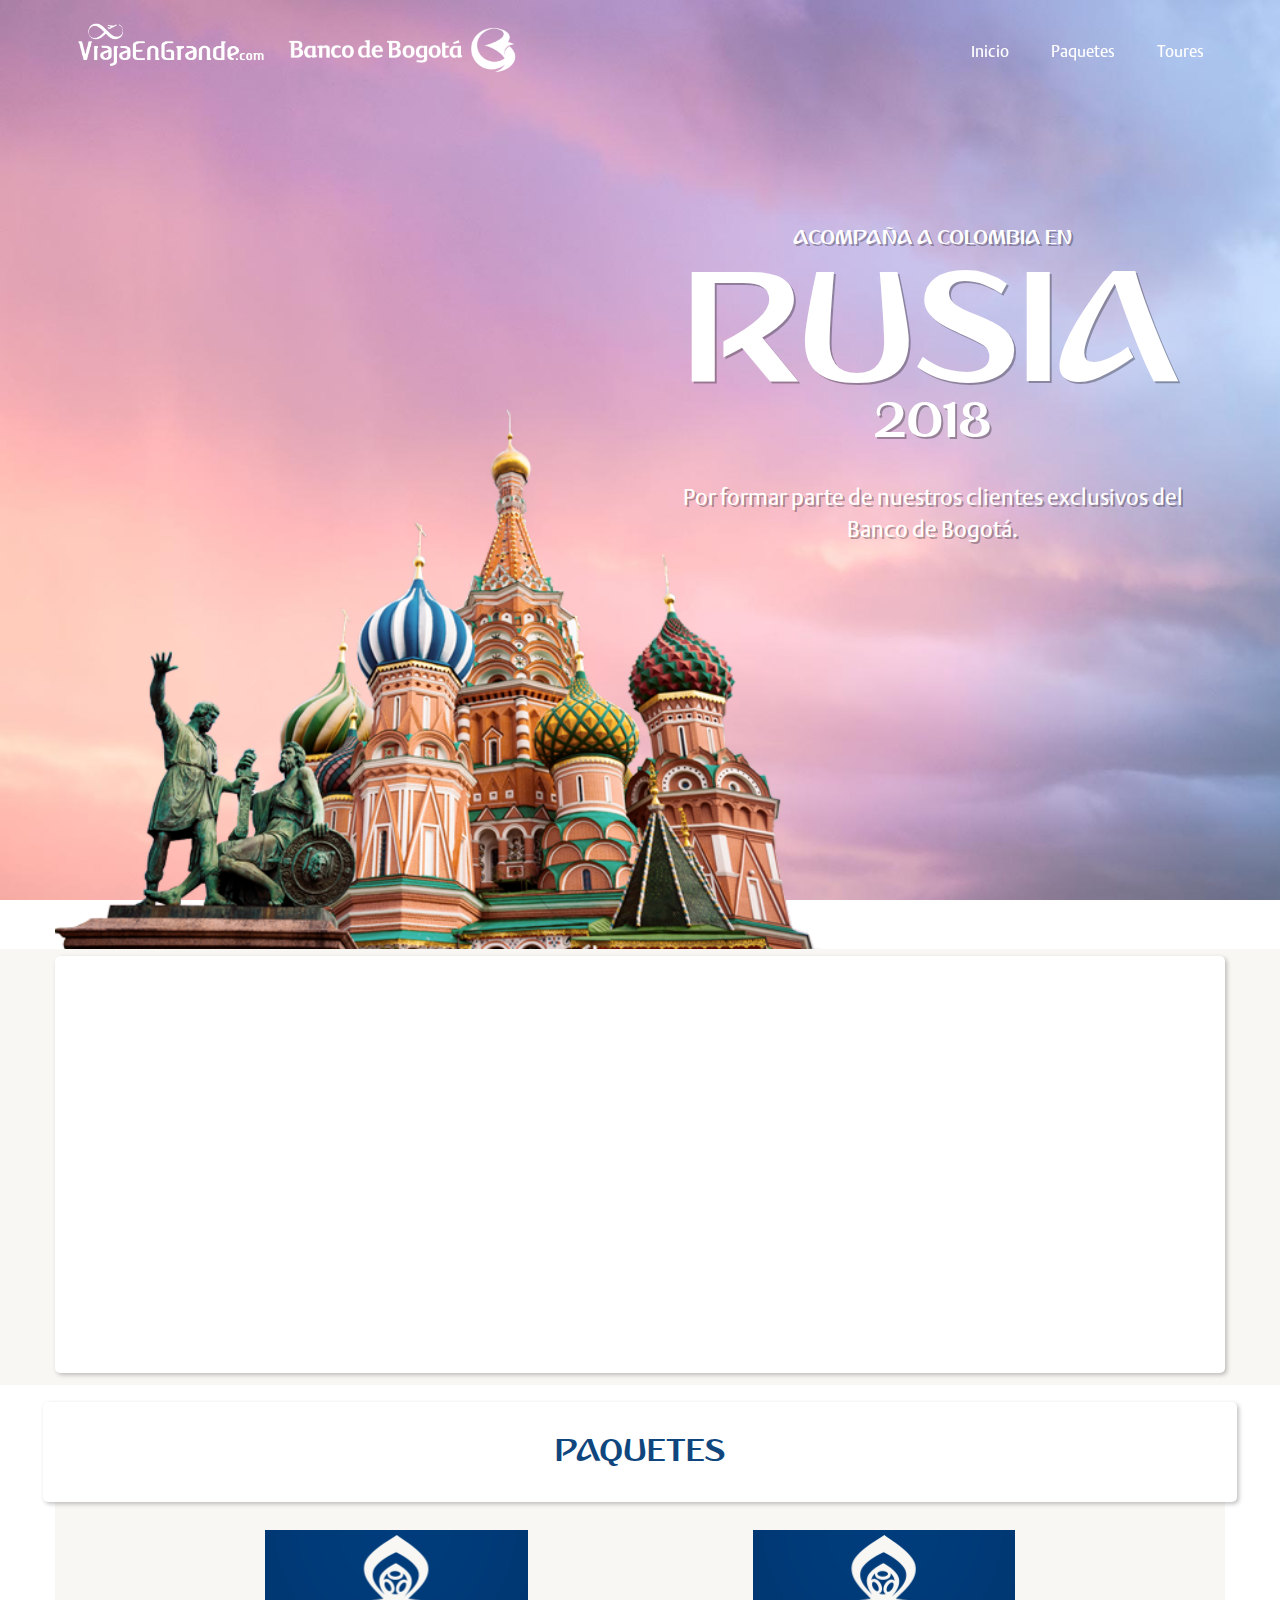
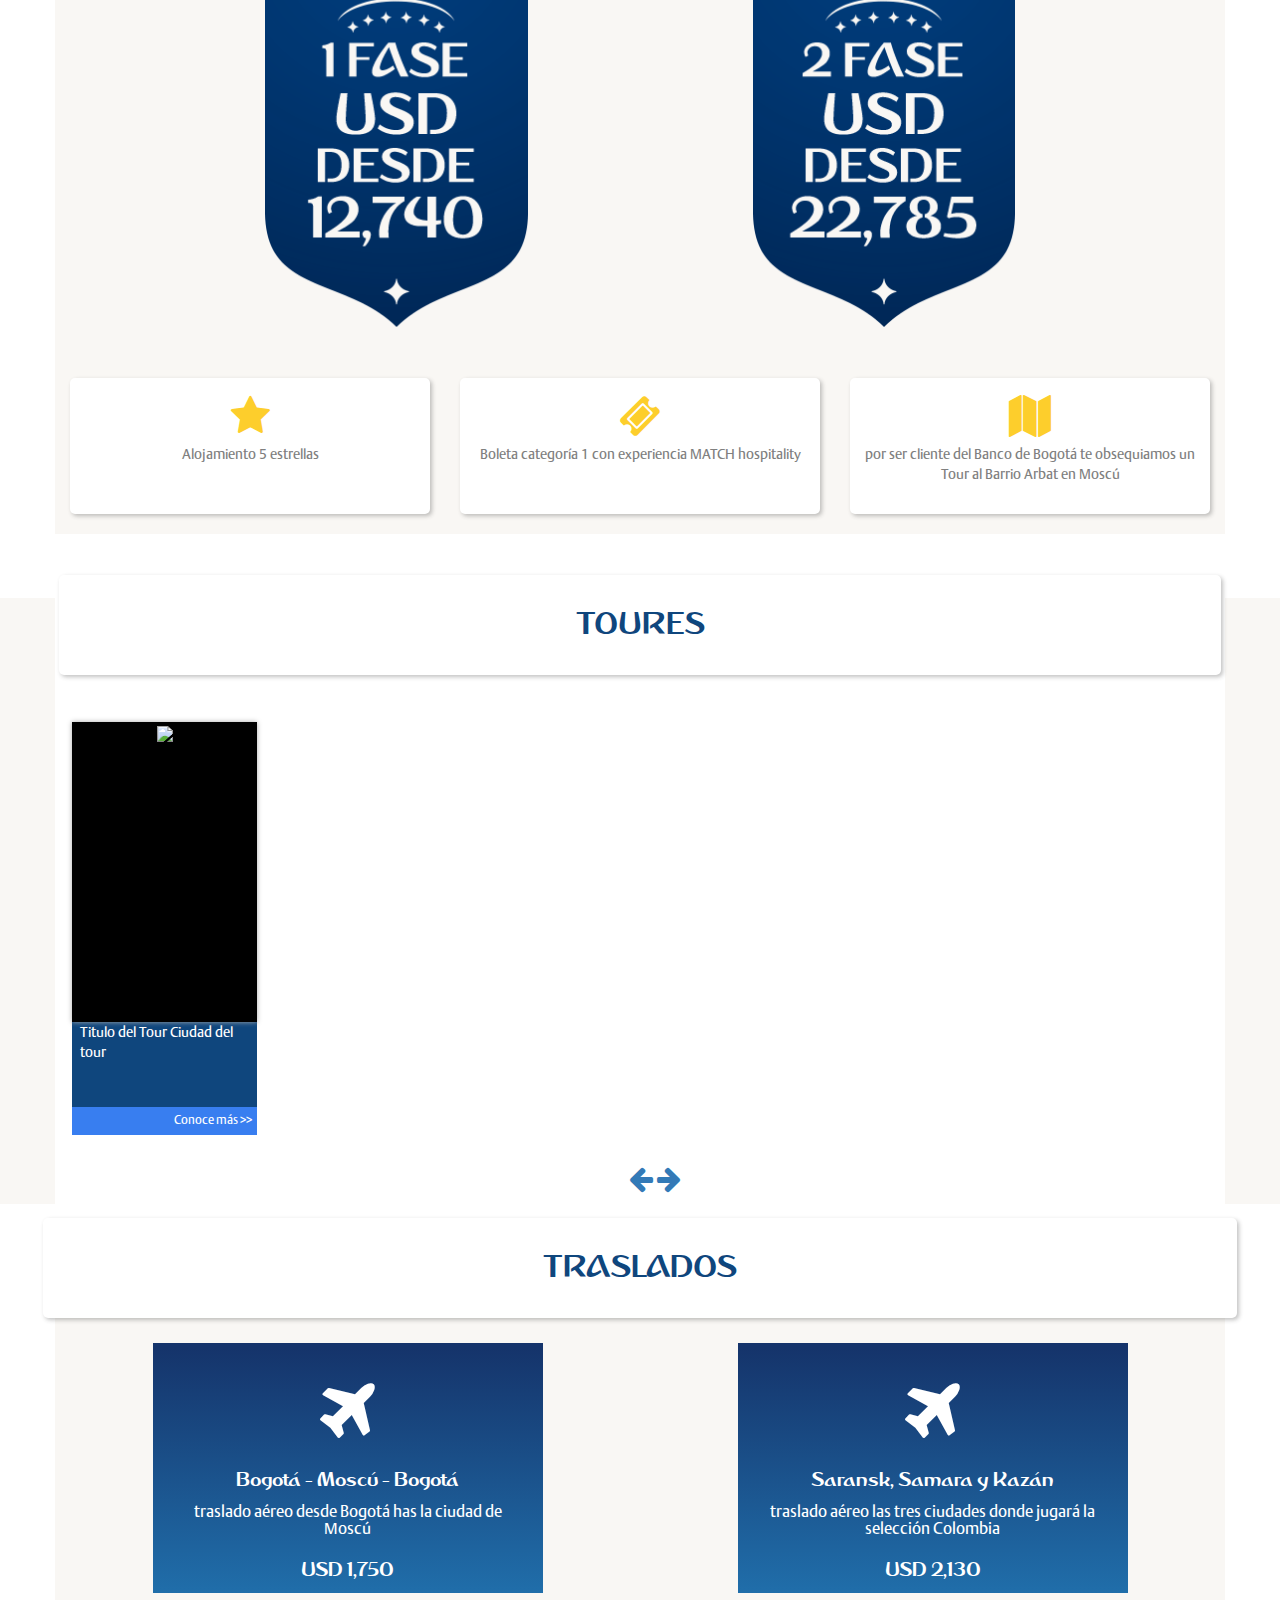
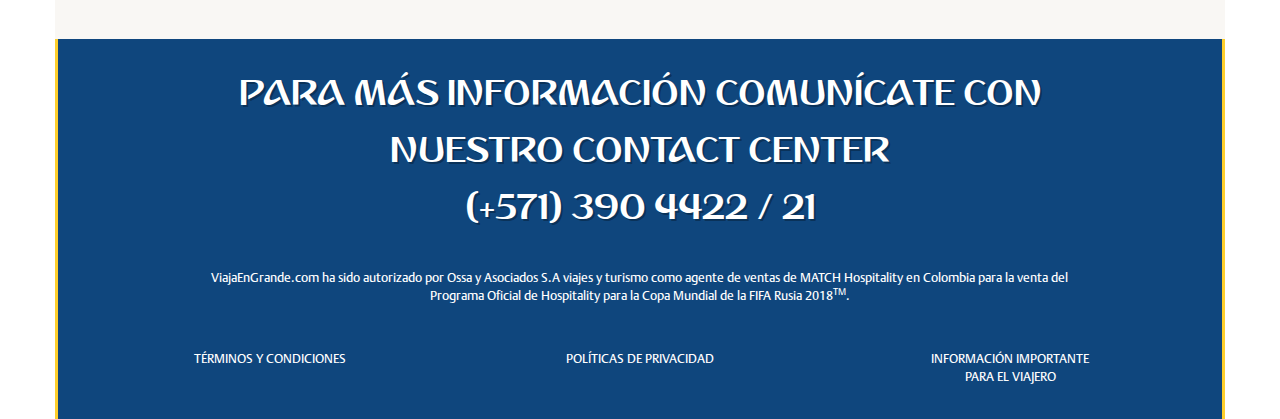
==== commit f8677a70: "modificación del a caja de beneficio" ====
--- a/Rusia2018/index.html
+++ b/Rusia2018/index.html
@@ -99,7 +99,7 @@
           <div class="col-md-4 col-lg-4">
             <div id="cajas-paquetes">
               <i class="fa fa-map icono fa-3x" aria-hidden="true"></i>
-              <p>Un tour de obsequio al Barrio Arbat en Moscú</p>
+              <p>por ser cliente del Banco de Bogotá te obsequiamos un Tour al Barrio Arbat en Moscú</p>
             </div>
           </div>
 
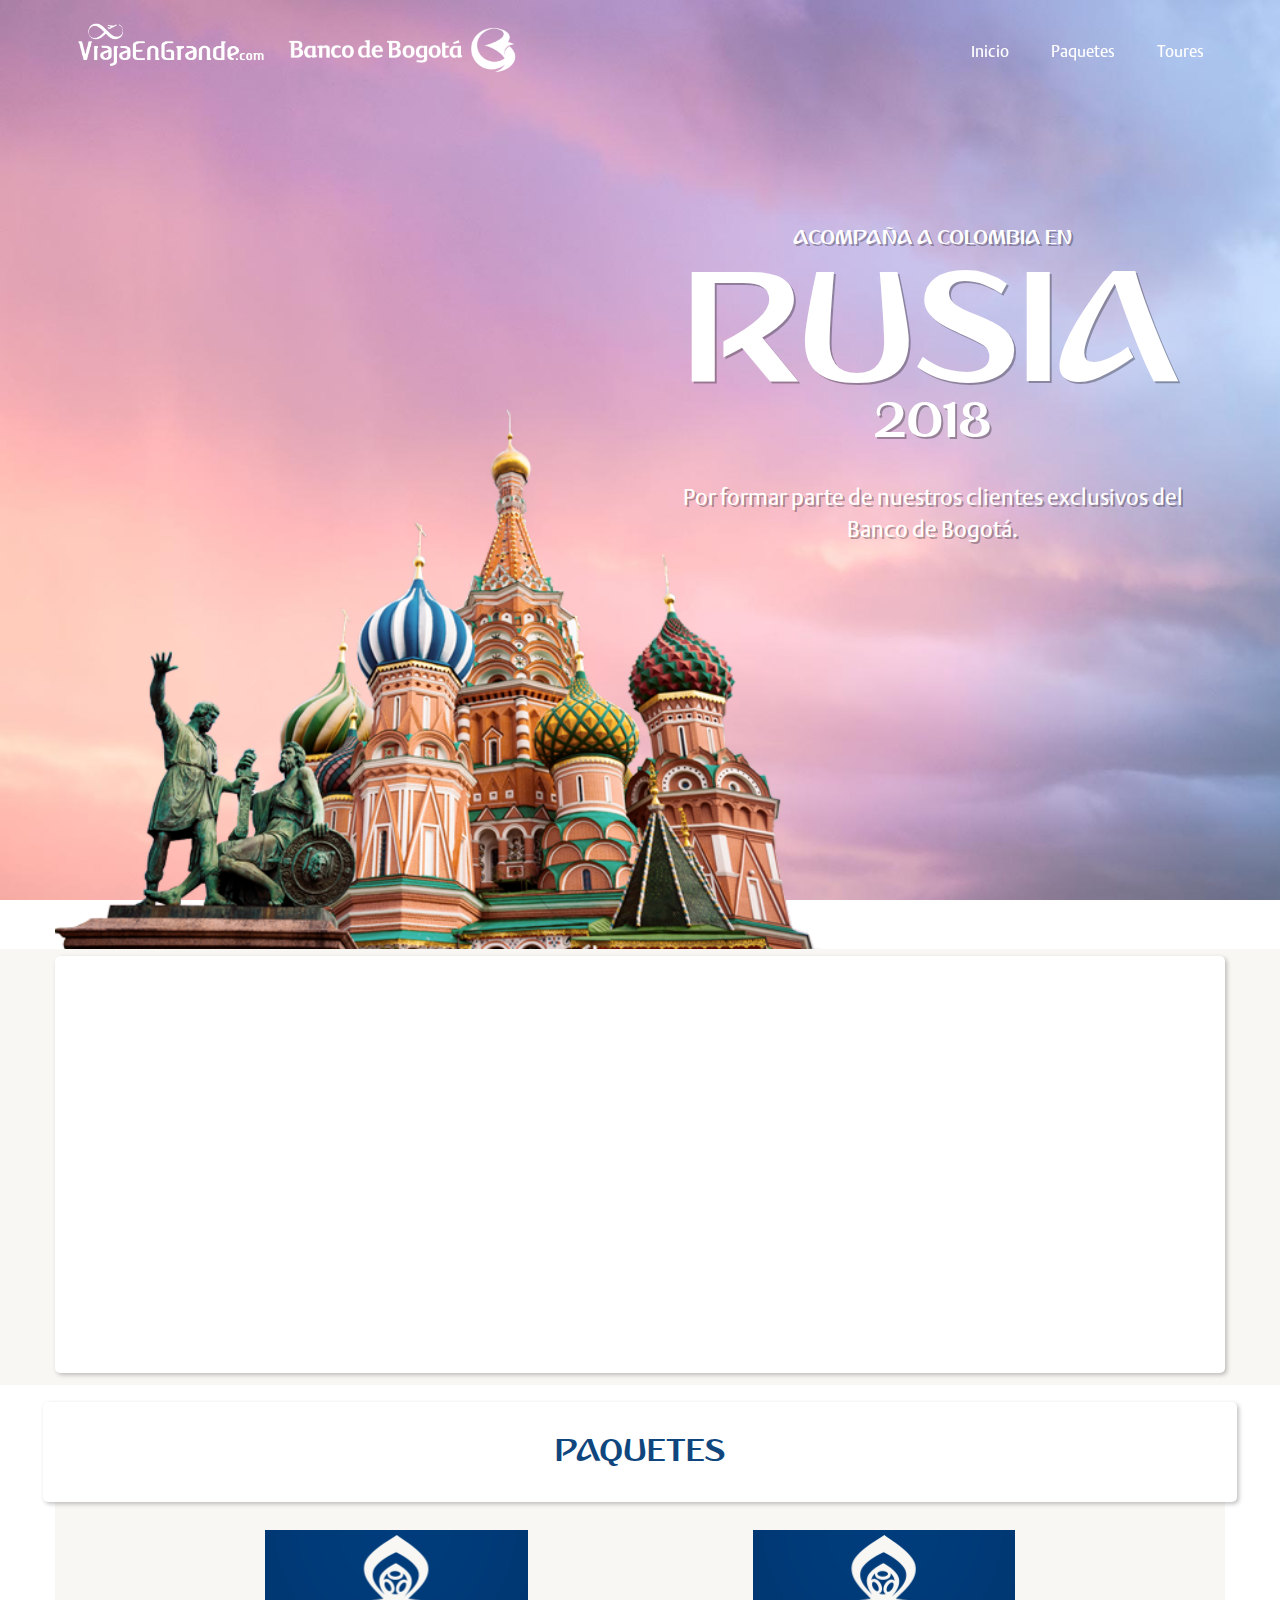
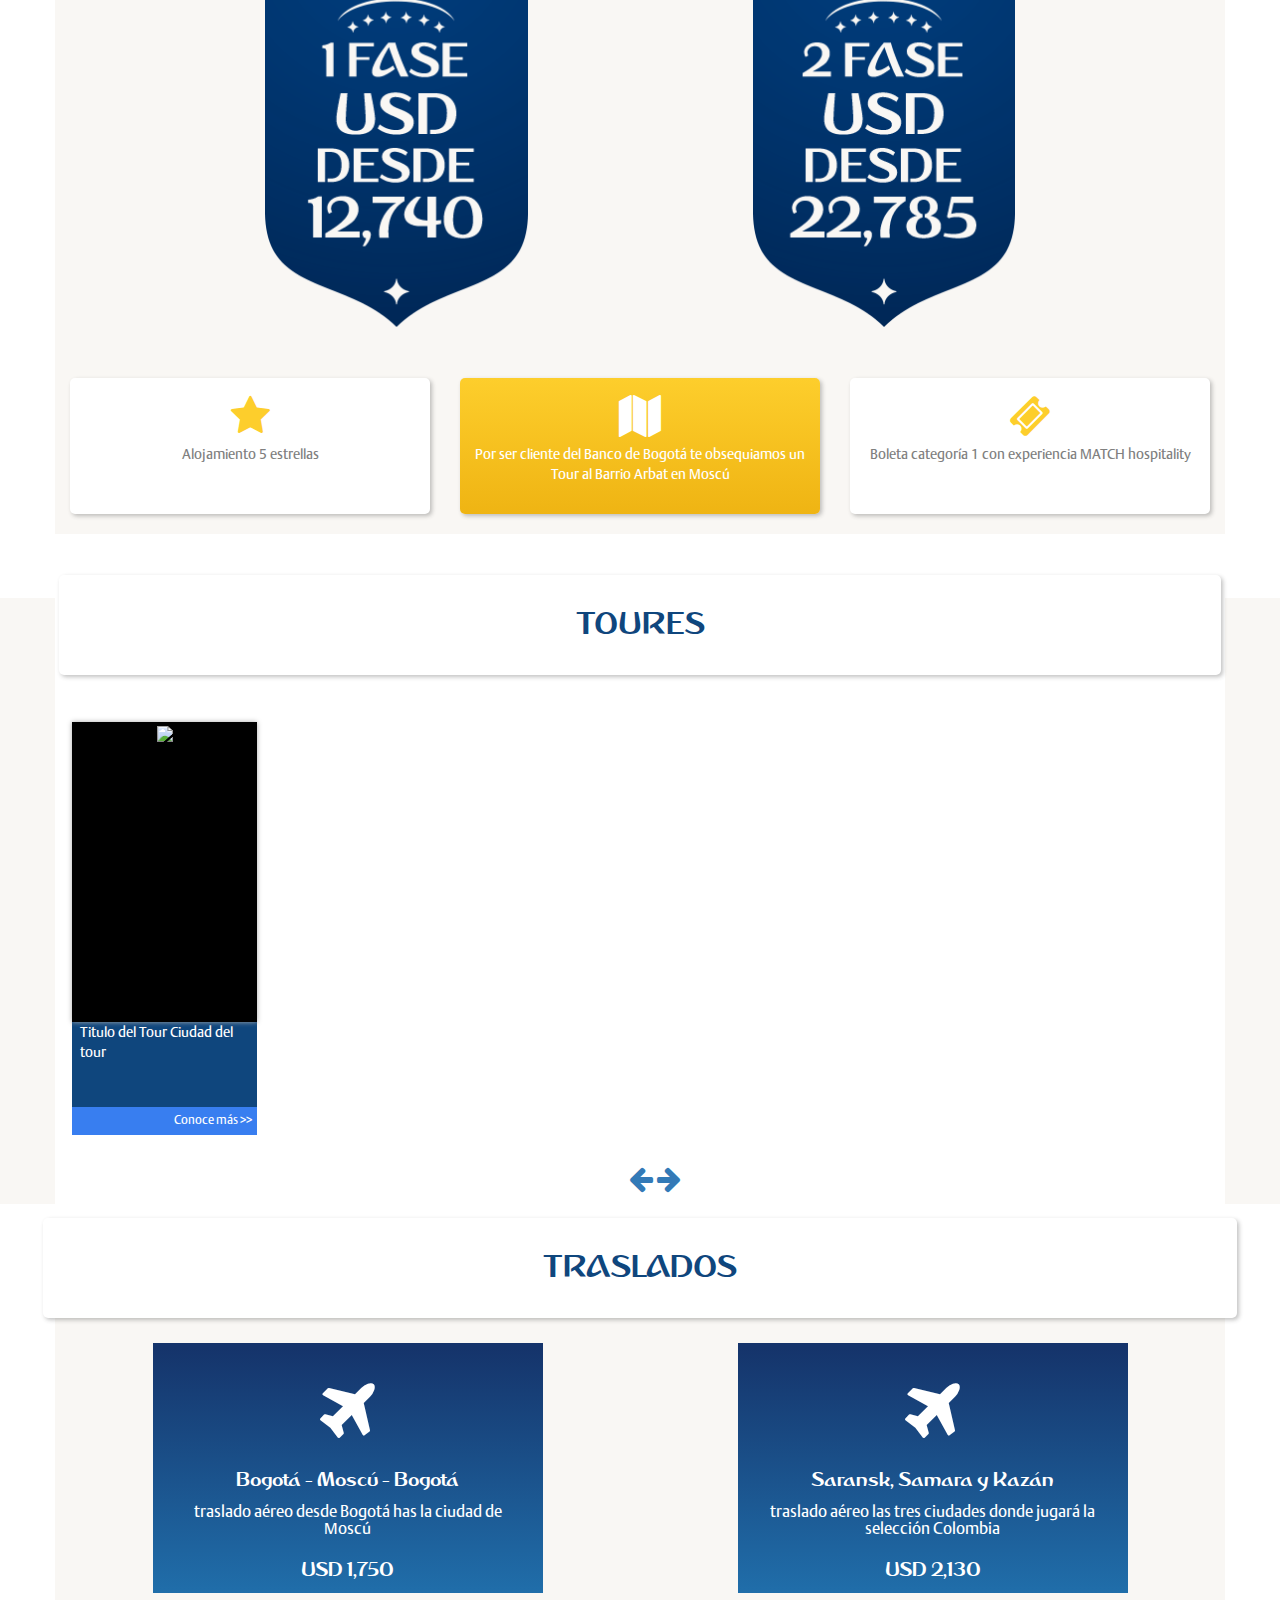
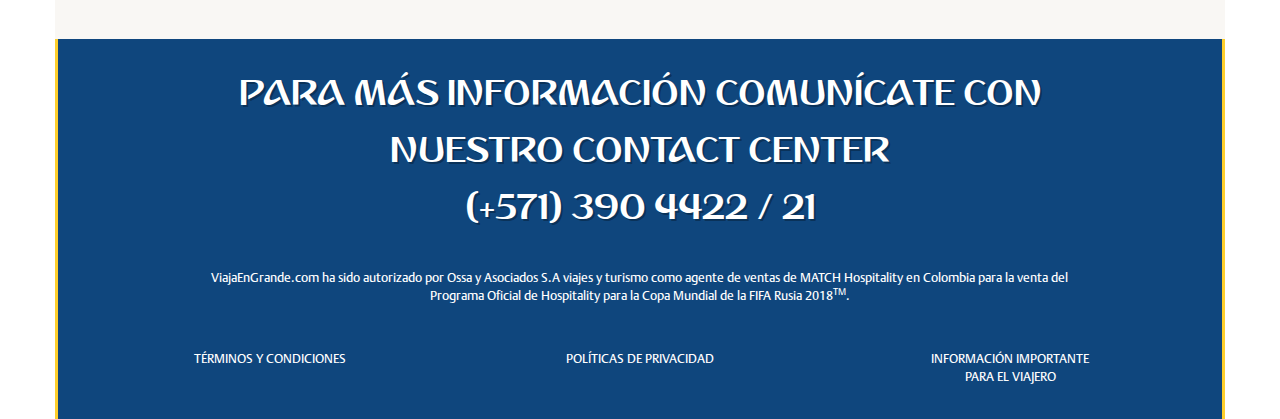
==== commit 94998f72: "cambio de la caja de beneficios" ====
--- a/Rusia2018/index.html
+++ b/Rusia2018/index.html
@@ -91,15 +91,15 @@
             </div>
           </div>
           <div class="col-md-4 col-lg-4">
-            <div id="cajas-paquetes">
-              <i class="fa fa-ticket icono fa-3x" aria-hidden="true"></i>
-              <p>Boleta categoría 1 con experiencia MATCH hospitality</p>
+            <div id="especial">
+              <i class="fa fa-map icono fa-3x" aria-hidden="true" style="color:white"></i>
+              <p>Por ser cliente del Banco de Bogotá te obsequiamos un Tour al Barrio Arbat en Moscú</p>
             </div>
           </div>
           <div class="col-md-4 col-lg-4">
             <div id="cajas-paquetes">
-              <i class="fa fa-map icono fa-3x" aria-hidden="true"></i>
-              <p>por ser cliente del Banco de Bogotá te obsequiamos un Tour al Barrio Arbat en Moscú</p>
+              <i class="fa fa-ticket icono fa-3x" aria-hidden="true"></i>
+              <p>Boleta categoría 1 con experiencia MATCH hospitality</p>
             </div>
           </div>
 
--- a/Rusia2018/css/global.css
+++ b/Rusia2018/css/global.css
@@ -197,6 +197,26 @@
   padding: 10px;
   text-align: center;
   height: 136px;
+}
+
+#especial {
+  /* Permalink - use to edit and share this gradient: http://colorzilla.com/gradient-editor/#fdce2c+0,efb413+100 */
+  background: #fdce2c; /* Old browsers */
+  background: -moz-linear-gradient(top, #fdce2c 0%, #efb413 100%); /* FF3.6-15 */
+  background: -webkit-linear-gradient(top, #fdce2c 0%,#efb413 100%); /* Chrome10-25,Safari5.1-6 */
+  background: linear-gradient(to bottom, #fdce2c 0%,#efb413 100%); /* W3C, IE10+, FF16+, Chrome26+, Opera12+, Safari7+ */
+  filter: progid:DXImageTransform.Microsoft.gradient( startColorstr='#fdce2c', endColorstr='#efb413',GradientType=0 ); /* IE6-9 */
+  box-shadow: 2px 2px 4px 0 rgba(50, 50, 50, .3);
+  border-radius: 5px;
+  margin-bottom: 20px;
+  padding: 10px;
+  text-align: center;
+  height: 136px;
+  color: white;
+}
+
+#especial p {
+  color: white;
 }
 
 .icono {
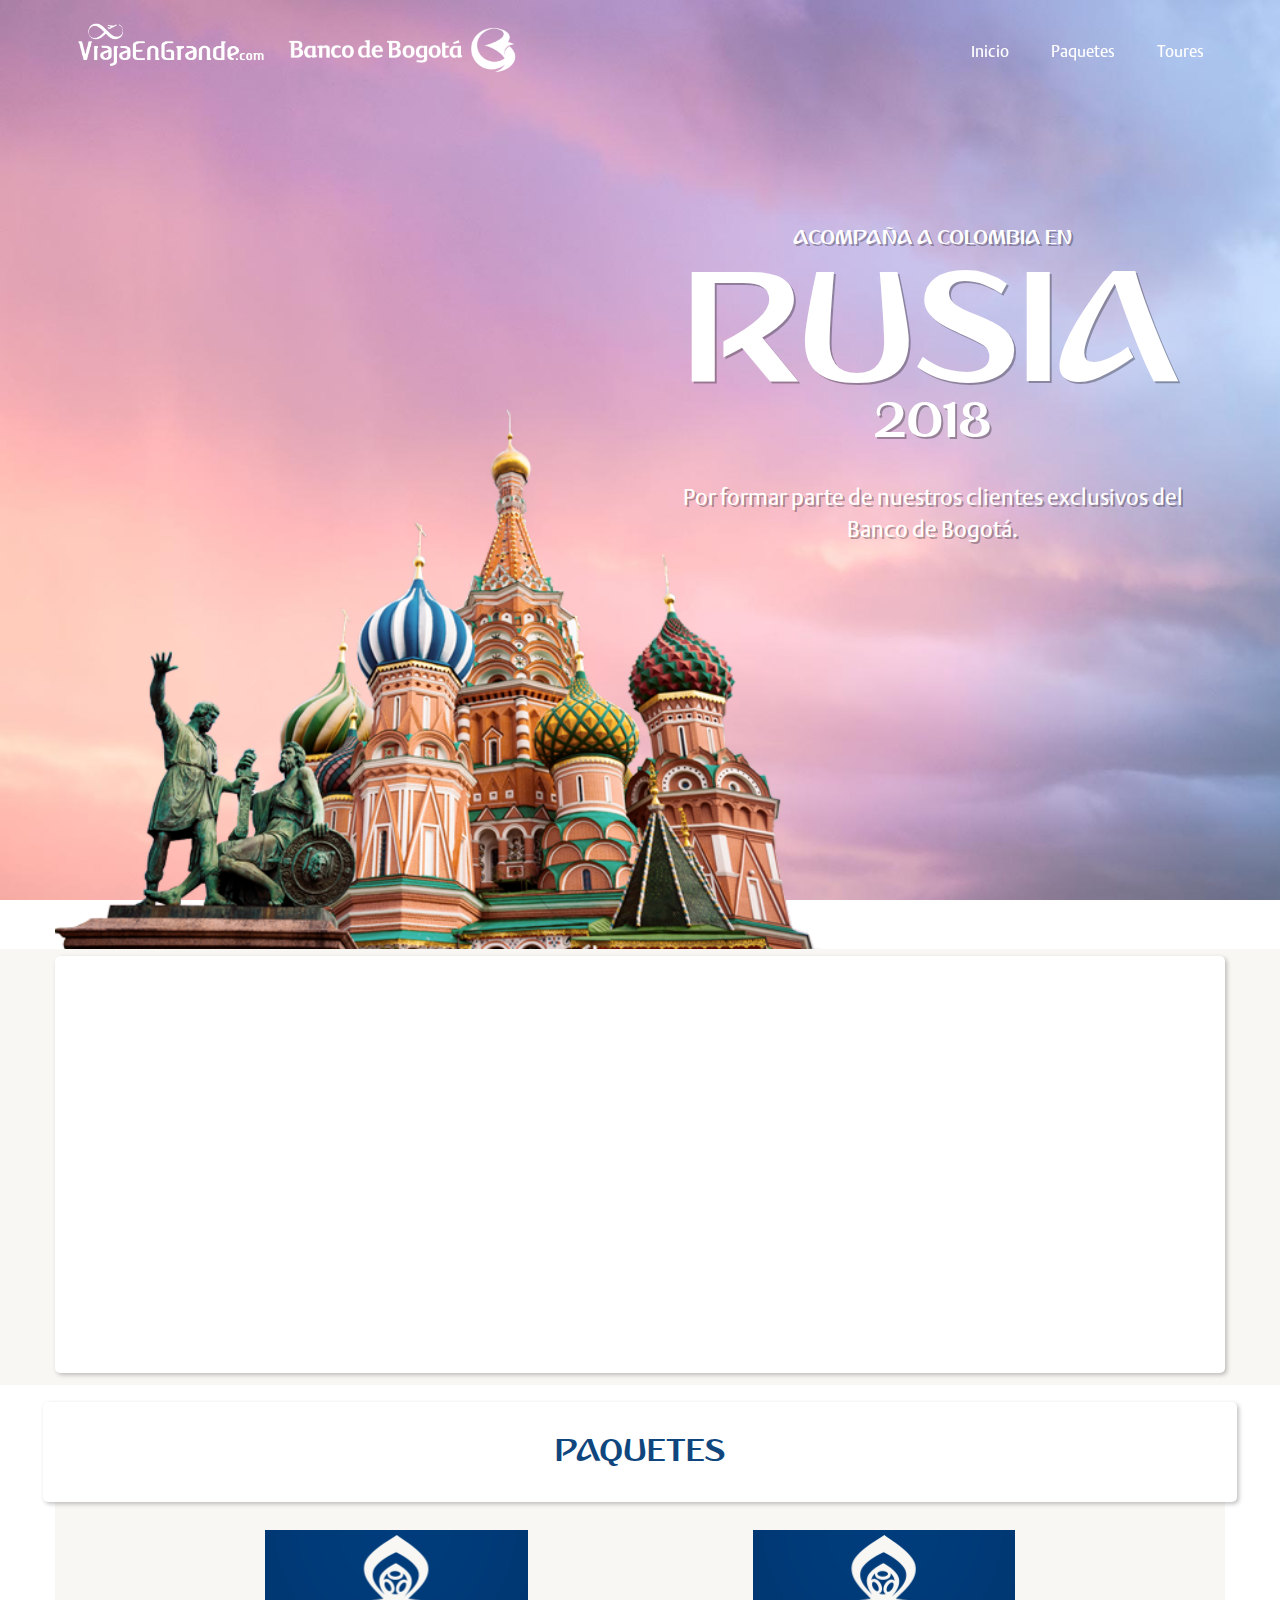
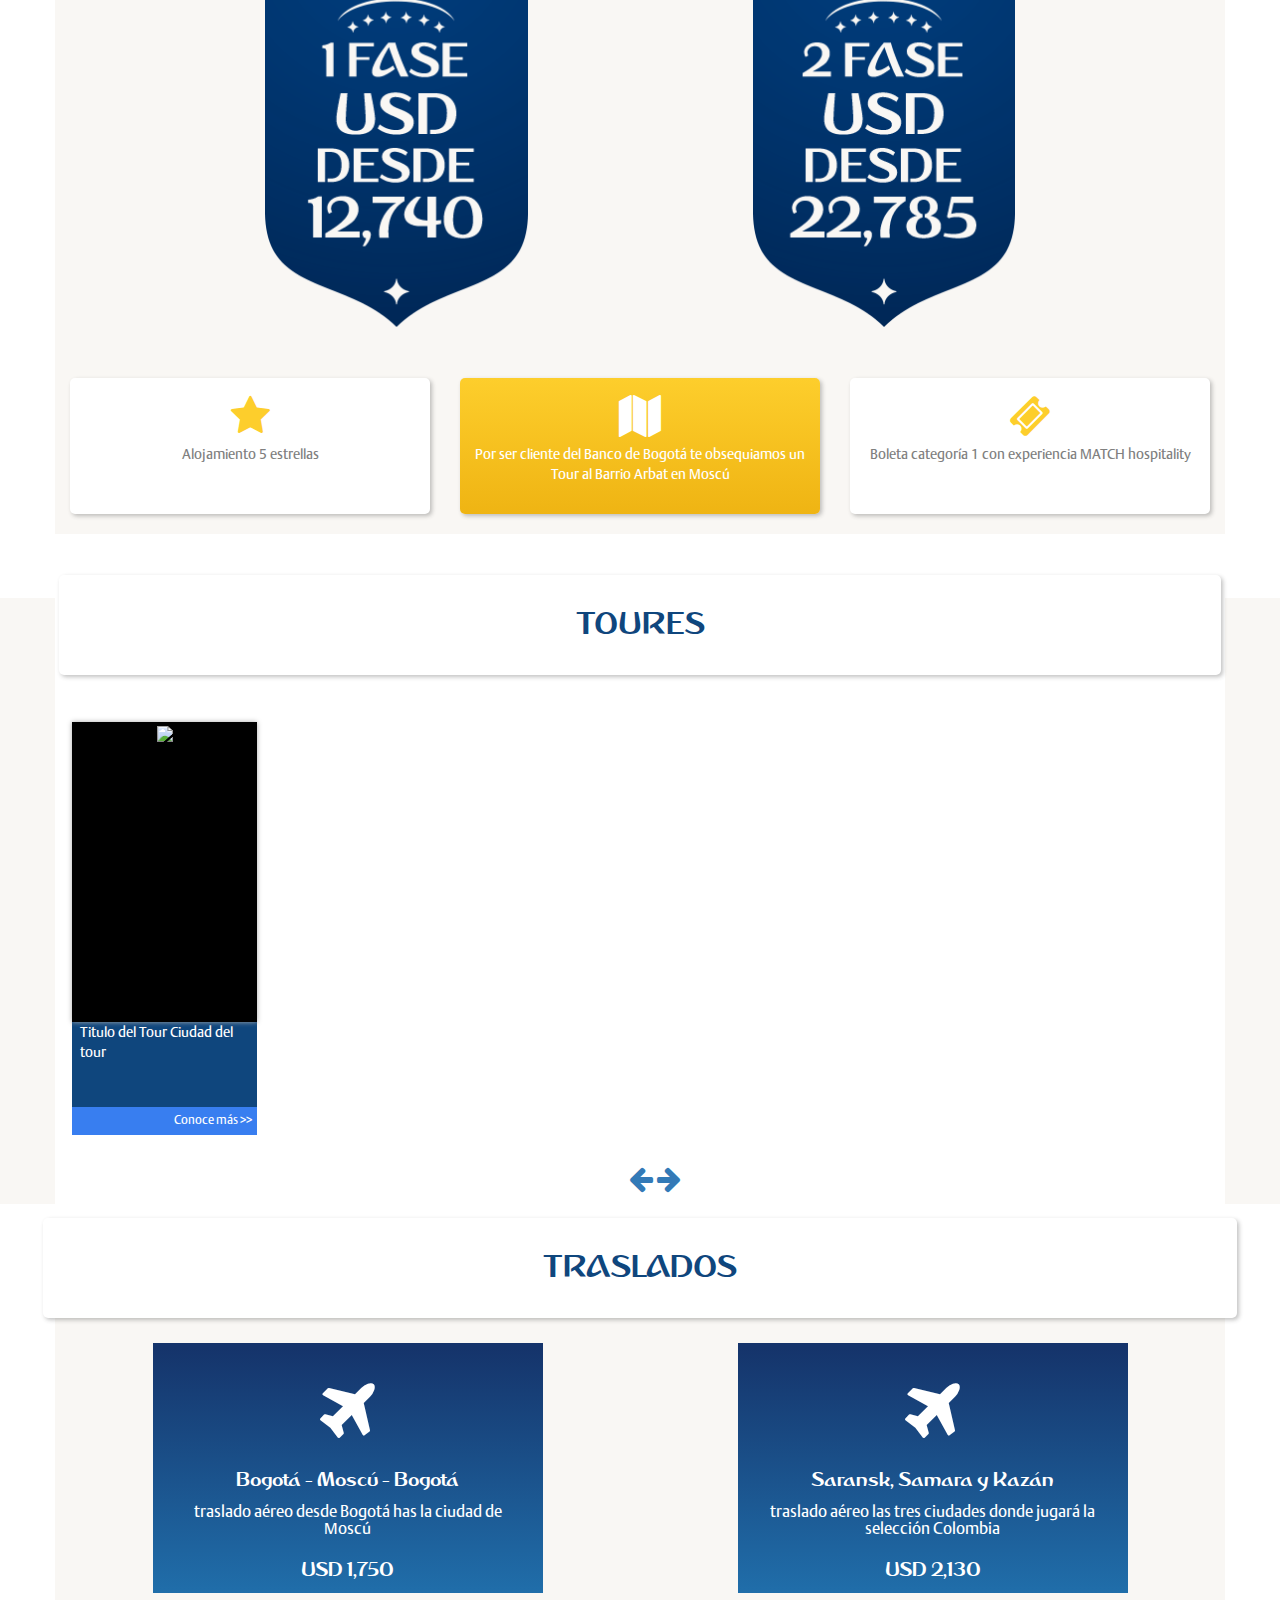
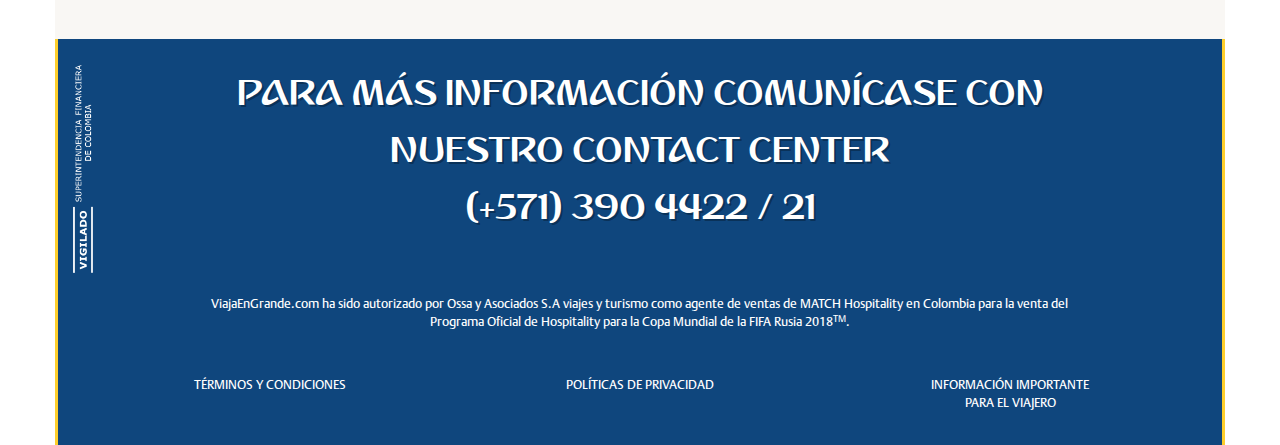
==== commit 43b5cbf4: "logo agregado" ====
--- a/Rusia2018/index.html
+++ b/Rusia2018/index.html
@@ -160,8 +160,11 @@
     <div id="footer">
       <div class="container">
         <div class="row contact">
-          <div class="col-lg-10 col-lg-offset-1">
-            <p>PARA MÁS INFORMACIÓN COMUNÍCATE CON NUESTRO CONTACT CENTER
+          <div class="col-lg-1">
+            <img src="img/vigilado.png" alt="" style="width:30%;">
+          </div>
+          <div class="col-lg-10">
+            <p>PARA MÁS INFORMACIÓN COMUNÍCASE CON NUESTRO CONTACT CENTER
 <br>(+571) 390 4422 / 21</p>
           </div>
 
